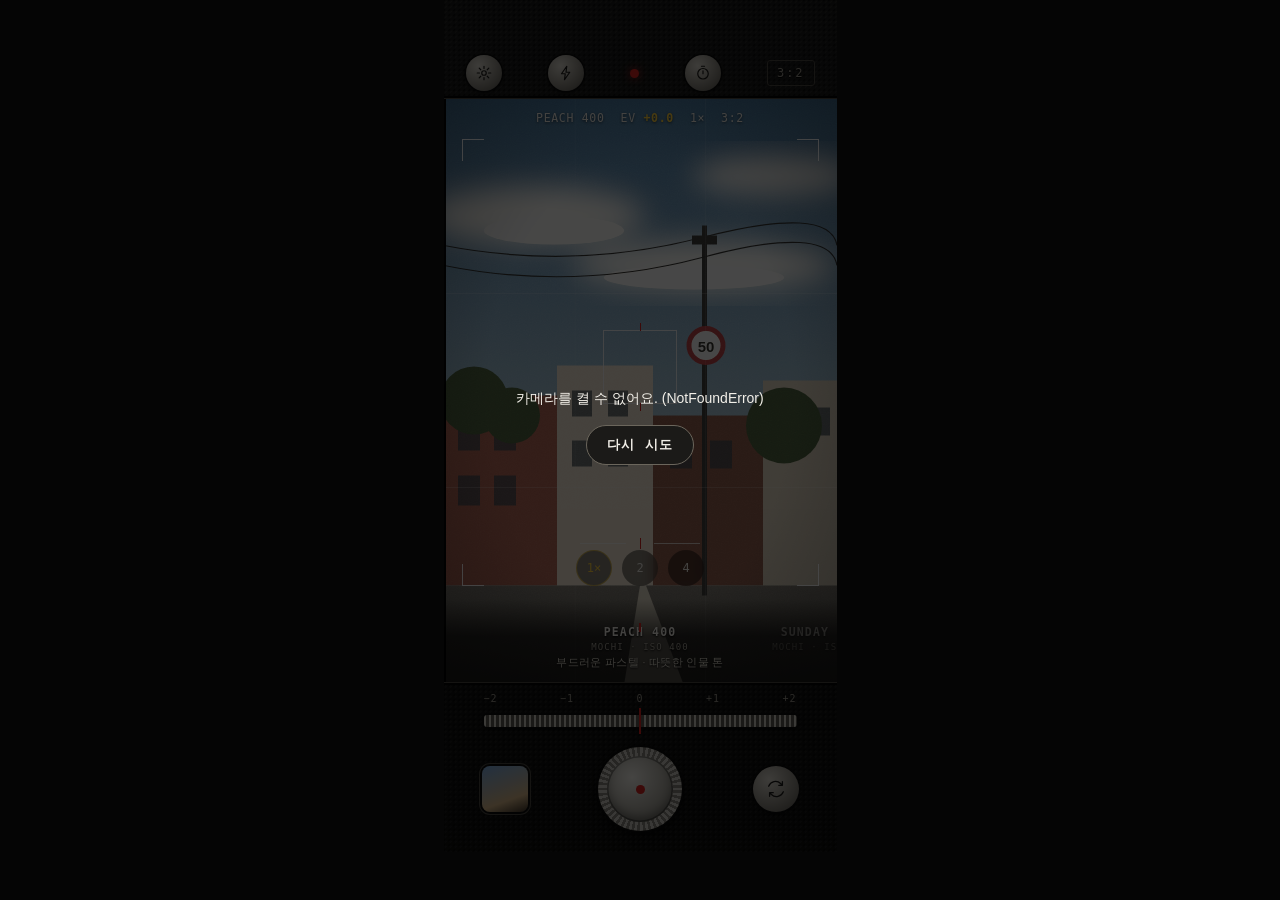
==== digital/index.html @ a6c216f4 "Still camera web app" ====
<!doctype html>
<html lang="ko">
<head>
<meta charset="utf-8">
<meta name="viewport" content="width=device-width,initial-scale=1,viewport-fit=cover">
<meta name="apple-mobile-web-app-capable" content="yes">
<meta name="apple-mobile-web-app-status-bar-style" content="black-translucent">
<title>Still Digital</title>
<link rel="manifest" href="manifest.json">
<link rel="stylesheet" href="../film.css?v=20261022a">
<link rel="stylesheet" href="../skins.css?v=20261022a">
<link rel="stylesheet" href="../bodies.css?v=20261022a">
<link rel="stylesheet" href="../photo.css?v=20261022a">
<link rel="stylesheet" href="../realskins.css?v=20261022a">
<link rel="stylesheet" href="../photo2.css?v=20261022a">
<link rel="stylesheet" href="../photo3.css?v=20261022a">
<link rel="stylesheet" href="../photo4.css?v=20261022a">
<link rel="apple-touch-icon" href="../icons/digital-180.png">
<meta name="theme-color" content="#000000">
<meta name="apple-mobile-web-app-title" content="Still Digital">
<style>
:root{
  --bg:#050505; --ink:#f2efe8; --dim:#8d8a84; --red:#d8231f; --metal:#c9c6bf;
  --mono:ui-monospace,"SF Mono",Menlo,Consolas,monospace;
}
*{box-sizing:border-box;margin:0;padding:0;-webkit-tap-highlight-color:transparent}
html,body{height:100%;background:var(--bg);color:var(--ink);font-family:-apple-system,"SF Pro Text","Segoe UI",sans-serif;overflow:hidden}
.app{position:relative;width:393px;height:852px;margin:0 auto;background:var(--bg);overflow:hidden}
@media (max-width:420px){.app{width:100vw;height:100dvh}}

/* status bar */
.status{height:47px;display:flex;justify-content:space-between;align-items:flex-end;padding:0 30px 6px;font-size:15px;font-weight:600}
.status .r{display:flex;gap:6px;align-items:center;font-size:12px}
.bat{width:24px;height:11px;border:1px solid var(--dim);border-radius:3px;position:relative}
.bat::after{content:"";position:absolute;inset:1px 5px 1px 1px;background:var(--ink);border-radius:1px}

/* top bar */
.top{height:52px;display:flex;align-items:center;justify-content:space-between;padding:0 22px}
.top .ic{width:34px;height:34px;display:grid;place-items:center;color:var(--ink)}
.top svg{width:22px;height:22px;stroke:currentColor;fill:none;stroke-width:1.4;stroke-linecap:round;stroke-linejoin:round}
.dot{width:9px;height:9px;border-radius:50%;background:var(--red);box-shadow:0 0 8px rgba(216,35,31,.7)}
.ratio{font:500 12px var(--mono);letter-spacing:.08em;border:1px solid var(--dim);padding:5px 9px;border-radius:3px}

/* viewfinder 2:3 */
.vf{position:relative;width:100%;height:calc(393px*1.5);background:#000;overflow:hidden}
@media (max-width:420px){.vf{height:calc(100vw*1.5)}}
.scene{position:absolute;inset:0;width:100%;height:100%;transition:filter .3s}
.grain{position:absolute;inset:0;width:100%;height:100%;mix-blend-mode:overlay;opacity:.35;pointer-events:none}
.vig{position:absolute;inset:0;background:radial-gradient(ellipse at center,transparent 55%,rgba(0,0,0,.45));pointer-events:none}
.grid{position:absolute;inset:0;background:
  linear-gradient(to right,transparent 33.2%,rgba(255,255,255,.22) 33.3%,transparent 33.5%,transparent 66.5%,rgba(255,255,255,.22) 66.6%,transparent 66.8%),
  linear-gradient(to bottom,transparent 33.2%,rgba(255,255,255,.22) 33.3%,transparent 33.5%,transparent 66.5%,rgba(255,255,255,.22) 66.6%,transparent 66.8%);pointer-events:none}
/* leica frame lines */
.frame{position:absolute;left:18px;right:18px;top:40px;bottom:150px;pointer-events:none}
.frame i{position:absolute;width:22px;height:22px;border:solid rgba(255,255,255,.9);border-width:0}
.frame i:nth-child(1){left:0;top:0;border-width:1.5px 0 0 1.5px}
.frame i:nth-child(2){right:0;top:0;border-width:1.5px 1.5px 0 0}
.frame i:nth-child(3){left:0;bottom:0;border-width:0 0 1.5px 1.5px}
.frame i:nth-child(4){right:0;bottom:0;border-width:0 1.5px 1.5px 0}
.focus{position:absolute;left:50%;top:46%;width:74px;height:74px;margin:-37px 0 0 -37px;border:1px solid rgba(255,255,255,.85);pointer-events:none}
.focus::before,.focus::after{content:"";position:absolute;background:var(--red)}
.focus::before{left:50%;top:-8px;width:1px;height:8px}
.focus::after{left:50%;bottom:-8px;width:1px;height:8px}

/* readout */
.readout{position:absolute;left:0;right:0;top:0;display:flex;justify-content:center;gap:16px;padding:12px 0;font:500 11.5px var(--mono);letter-spacing:.06em;color:var(--ink);text-shadow:0 1px 3px rgba(0,0,0,.6)}
.readout b{color:#ffd23f;font-weight:600}
body.shot .app{margin:0}

/* ── 실사용 UI 보강 ── */
body:not(.shot) .status > *{visibility:hidden}   /* 가짜 상태바는 스크린샷 전용 */
body:not(.shot) .home{display:none}
.bar{position:absolute;left:0;right:0;background:rgba(0,0,0,.82);pointer-events:none;z-index:2}
.toast{position:absolute;top:44px;left:50%;transform:translateX(-50%);padding:7px 14px;border-radius:16px;background:rgba(0,0,0,.7);font:500 12px var(--mono);letter-spacing:.04em;opacity:0;transition:opacity .25s;pointer-events:none;z-index:6;white-space:nowrap}
.toast.on{opacity:1}
.msg{position:absolute;inset:0;display:none;flex-direction:column;align-items:center;justify-content:center;gap:16px;background:rgba(0,0,0,.72);text-align:center;font-size:14px;line-height:1.6;padding:0 40px;z-index:7}
.msg.on{display:flex}
.msg button,.gb button{font:600 13px var(--mono);letter-spacing:.1em;padding:10px 20px;border-radius:20px;border:1px solid #6b665c;background:#1b1a18;color:var(--ink)}
.shotflash{position:absolute;inset:0;background:#000;opacity:0;pointer-events:none;z-index:5}
.shotflash.on{opacity:1}
.countdown{position:absolute;inset:0;display:none;place-items:center;font:200 120px var(--mono);color:#fff;text-shadow:0 2px 12px rgba(0,0,0,.6);z-index:5;pointer-events:none}
.countdown.on{display:grid}
.top .ic[data-v]::after{content:attr(data-v);position:absolute;margin:30px 0 0 22px;font:700 8px var(--mono);color:#ffd23f}
.top .ic{position:relative}
.top .ic[data-v=""]::after{content:""}
.dial .mk{position:absolute;top:-7px;width:2px;height:26px;margin-left:-1px;background:var(--red);z-index:2}
.app .dial .ticks::after{display:none}
.thumb,.flip,.shutter,.ratio,.top .ic,.zoom span,.filters div{cursor:pointer}
.gallery{position:absolute;inset:0;background:#000;z-index:20;display:none;flex-direction:column}
.gallery.on{display:flex}
.gh{display:flex;justify-content:space-between;align-items:center;padding:58px 22px 12px;font:600 14px var(--mono);letter-spacing:.12em}
#gclose{color:var(--dim)}
.gg{flex:1;overflow:auto;display:grid;grid-template-columns:repeat(3,1fr);gap:2px;align-content:start}
.gg img{width:100%;aspect-ratio:1;object-fit:cover}
.gg .empty{grid-column:1/-1;text-align:center;color:var(--dim);margin-top:80px;font-size:14px}
.gv{position:absolute;inset:0;background:#000;display:none;flex-direction:column;align-items:center;justify-content:center;gap:20px;padding-top:40px}
.gv.on{display:flex}
.gv img{max-width:100%;max-height:70%}
.gb{display:flex;gap:10px}
.gb .del{color:#ff7b72}

/* ── 옛날 카메라 바디 (가죽·금속) ── */
.app{background:
  radial-gradient(circle at 30% 30%,rgba(255,255,255,.05) 0 1px,transparent 1.5px) 0 0/5px 5px,
  radial-gradient(circle at 70% 70%,rgba(0,0,0,.55) 0 1px,transparent 1.6px) 2px 2px/5px 5px,
  linear-gradient(#1a1a19,#0d0d0c)}
.app .vf{box-shadow:0 -1px 0 #4a4741,0 1px 0 #4a4741,0 -3px 0 #050505,0 3px 0 #050505}
.app .top .ic{width:36px;height:36px;border-radius:50%;color:#1b1a18;
  background:radial-gradient(circle at 35% 30%,#dedad0,#8f8b82 60%,#55524b);box-shadow:0 0 0 1.5px #0a0a0a,0 2px 3px rgba(0,0,0,.6)}
.app .top svg{width:18px;height:18px;stroke-width:1.6}
.app .ratio{color:#9b968b;border-color:#4a4741;text-shadow:0 1px 0 #000;letter-spacing:.16em}
.app .bottom{background:transparent}
.app .dial .ticks{background:repeating-linear-gradient(to right,#d4d0c6 0 2px,#5d5a53 2px 5px);height:12px;top:12px;border-radius:3px;box-shadow:0 0 0 1.5px #0a0a0a,0 2px 4px rgba(0,0,0,.6);opacity:1}
.app .dial .ticks::after{top:-7px;height:26px}
.app .dial .lab{color:#9b968b;letter-spacing:.1em;top:-10px}
.app .dial{height:30px;margin-bottom:14px}
.app .shutter{background:repeating-conic-gradient(#cfcbc1 0 4deg,#8a867d 4deg 8deg);padding:9px;box-shadow:0 0 0 2px #0a0a0a,0 4px 8px rgba(0,0,0,.7)}
.app .shutter b{background:radial-gradient(circle at 38% 32%,#f9f7f0,#bcb9b0 50%,#7a776f);box-shadow:inset 0 0 0 1.5px rgba(0,0,0,.35),inset 0 -5px 8px rgba(0,0,0,.3);position:relative}
.app .shutter b::after{content:"";position:absolute;left:50%;top:50%;width:9px;height:9px;margin:-4.5px 0 0 -4.5px;border-radius:50%;background:var(--red)}
.app .shutter{width:84px;height:84px}
.app .thumb{box-shadow:0 0 0 2px #0a0a0a,0 0 0 3px #4a4741;border:0}
.app .flip{border:0;color:#1b1a18;background:radial-gradient(circle at 35% 30%,#dedad0,#8f8b82 60%,#55524b);box-shadow:0 0 0 1.5px #0a0a0a,0 2px 3px rgba(0,0,0,.6)}
/* level */
.level{position:absolute;left:50%;top:46%;width:150px;height:1px;margin-left:-75px;background:rgba(255,255,255,.0)}
.lvl{position:absolute;left:50%;bottom:132px;width:120px;margin-left:-60px;height:12px}
.lvl::before,.lvl::after{content:"";position:absolute;top:5px;height:1px;width:46px;background:rgba(255,255,255,.7)}
.lvl::before{left:0}.lvl::after{right:0}
.lvl em{position:absolute;left:50%;top:0;width:1px;height:11px;background:var(--red)}

/* overlay controls on viewfinder */
.zoom{position:absolute;left:0;right:0;bottom:84px;display:flex;justify-content:center;gap:10px}
.zoom span{font:500 12px var(--mono);width:36px;height:36px;border-radius:50%;display:grid;place-items:center;background:rgba(0,0,0,.45);backdrop-filter:blur(6px);color:var(--ink)}
.zoom span.on{color:#ffd23f;border:1px solid rgba(255,210,63,.6)}
.filters{position:absolute;left:0;right:0;bottom:14px;display:flex;gap:10px;overflow:hidden;padding:0 14px;justify-content:space-between}
.filters div{flex:1;text-align:center;font:500 9.5px var(--mono);letter-spacing:.04em;color:var(--dim);text-shadow:0 1px 2px #000}
.filters div i{display:block;margin:0 auto 5px;width:38px;height:38px;border-radius:50%;border:1px solid rgba(255,255,255,.35);background-size:cover}
.filters div.on{color:var(--ink)}
.filters div.on i{border:1.5px solid var(--red);box-shadow:0 0 0 2px rgba(0,0,0,.5)}

/* bottom body */
.bottom{position:absolute;left:0;right:0;bottom:0;height:calc(852px - 47px - 52px - 393px*1.5);display:flex;flex-direction:column;justify-content:center;background:linear-gradient(#0a0a0a,#000)}
@media (max-width:420px){.bottom{height:calc(100dvh - 99px - 100vw*1.5)}}
.dial{height:22px;position:relative;margin:0 40px 10px;color:var(--dim);font:10px var(--mono)}
.dial .ticks{position:absolute;left:0;right:0;top:10px;height:8px;background:repeating-linear-gradient(to right,var(--dim) 0 1px,transparent 1px 12px);opacity:.7}
.dial .ticks::after{content:"";position:absolute;left:50%;top:-6px;width:1.5px;height:14px;background:var(--red)}
.dial .lab{position:absolute;top:-4px;left:0;right:0;display:flex;justify-content:space-between}
.row{display:flex;align-items:center;justify-content:space-between;padding:0 38px}
.thumb{width:46px;height:46px;border-radius:8px;border:1px solid #333;background:linear-gradient(160deg,#7fb0e6,#d9b98a 70%,#3b3025)}
.shutter{width:76px;height:76px;border-radius:50%;background:radial-gradient(circle at 35% 30%,#fafaf7,#c5c2ba 45%,#7e7b74 100%);padding:5px;box-shadow:0 0 0 2px #1a1a1a,0 0 0 3px #555}
.shutter b{display:block;width:100%;height:100%;border-radius:50%;background:radial-gradient(circle at 40% 35%,#f6f4ee,#b9b6ae);box-shadow:inset 0 0 0 1px rgba(0,0,0,.25),inset 0 -4px 8px rgba(0,0,0,.25)}
.flip{width:46px;height:46px;border-radius:50%;display:grid;place-items:center;border:1px solid #333;color:var(--ink)}
.flip svg{width:22px;height:22px;stroke:currentColor;fill:none;stroke-width:1.4;stroke-linecap:round;stroke-linejoin:round}
.home{position:absolute;bottom:7px;left:50%;width:134px;height:5px;margin-left:-67px;background:var(--ink);border-radius:3px;opacity:.9}
video#cam{position:absolute;inset:0;width:100%;height:100%;object-fit:cover;display:none}

/* ═══ 레이아웃 v2: 실기기 폭 대응 + 가로 모드 + 필터 스크롤 ═══ */
:root{--st:max(47px,env(safe-area-inset-top,0px))}
.app{display:flex;flex-direction:column}
@media (max-width:900px){.app{width:100vw;height:100dvh;margin:0}}
.app .status{height:var(--st);flex:0 0 auto}
.app .top{flex:0 0 52px}
.app .vf{flex:0 1 calc(100vw*1.5);height:auto;min-height:0;width:100%}
.app .bottom{position:relative;flex:1 0 170px;height:auto;left:auto;right:auto;bottom:auto}
.app .frame{top:40px;bottom:96px}
/* 필터 스크롤 스트립 */
.app .filters{left:0;right:0;bottom:0;display:flex;gap:0;overflow-x:auto;overflow-y:hidden;padding:26px 27% 12px;justify-content:flex-start;
  scroll-snap-type:x mandatory;-webkit-overflow-scrolling:touch;scrollbar-width:none;
  background:linear-gradient(transparent,rgba(0,0,0,.62) 45%)}
.app .filters::-webkit-scrollbar{display:none}
.app .filters div{flex:0 0 var(--fw,180px);scroll-snap-align:center;text-align:center;padding:0 2px;opacity:.42;transition:opacity .2s;white-space:nowrap}
.app .filters div b{display:block;font:600 11.5px var(--mono);letter-spacing:.1em;color:var(--ink)}
.app .filters div em{display:block;font:400 10.5px -apple-system,"SF Pro Text",sans-serif;font-style:normal;color:#d9d4c7;margin-top:4px;min-height:14px;opacity:0;transition:opacity .2s}
.app .filters div.on{opacity:1}
.app .filters div.on em{opacity:1}
.fmark{position:absolute;left:50%;bottom:50px;width:1.5px;height:9px;margin-left:-.75px;background:var(--red);z-index:3;pointer-events:none}
.app .zoom{bottom:96px}
.gf{position:absolute;left:0;right:0;bottom:0;padding:12px 20px calc(18px + env(safe-area-inset-bottom,0px));background:linear-gradient(transparent,#000 40%);display:flex;justify-content:center}
.gf button{font:600 14px var(--mono);letter-spacing:.1em;padding:14px 28px;border-radius:26px;border:1px solid #8d8a84;background:#1b1a18;color:var(--ink);min-width:240px}
.gh{padding-top:calc(max(env(safe-area-inset-top,0px),44px) + 12px)}
#gclose{color:var(--ink);padding:8px 0 8px 16px}
.gg{padding-bottom:100px}
.gv{z-index:3}
.gv .gb{padding-bottom:calc(10px + env(safe-area-inset-bottom,0px))}

/* ── 가로 모드 ── */
@media (orientation:landscape) and (max-height:600px){
  .app{flex-direction:row}
  .app .status{display:none}
  .app .top{order:1;flex:0 0 calc(104px + env(safe-area-inset-left,0px));height:auto;flex-direction:column;justify-content:space-evenly;align-items:center;padding:8px 0 8px env(safe-area-inset-left,0px)}
  .app .vf{order:2;flex:1 1 auto;width:auto;height:100%;min-width:0}
  .app .bottom{order:3;flex:0 0 calc(124px + env(safe-area-inset-right,0px));height:auto;min-height:0;padding:10px env(safe-area-inset-right,0px) 10px 0;align-items:center;justify-content:space-between}
  .app .row{flex-direction:column;gap:12px;padding:0}
  .app .dial{width:92px;margin:0;height:30px}
  .app .dial .lab{display:none}
  .app .frame{top:34px;bottom:78px;left:26px;right:26px}
  .app .lvl{bottom:96px}
  .app .zoom{left:auto;right:10px;bottom:auto;top:46%;transform:translateY(-50%);flex-direction:column;justify-content:flex-start}
  .app .filters{padding-top:18px;padding-bottom:6px}
  .fmark{bottom:42px}
  .toast{top:36px}
  .app .readout{padding:8px 0}
}
</style>
</head>
<body>
<div class="app" id="app">
  <div class="status"><span id="clock">9:41</span><span class="r">5G <span class="bat"></span></span></div>

  <div class="top">
    <span class="ic"><svg viewBox="0 0 24 24"><circle cx="12" cy="12" r="3"/><path d="M12 3v3M12 18v3M3 12h3M18 12h3M5.6 5.6l2.1 2.1M16.3 16.3l2.1 2.1M18.4 5.6l-2.1 2.1M7.7 16.3l-2.1 2.1"/></svg></span>
    <span class="ic"><svg viewBox="0 0 24 24"><path d="M13 3L6 13h5l-1 8 7-10h-5z"/></svg></span>
    <span class="dot"></span>
    <span class="ic"><svg viewBox="0 0 24 24"><circle cx="12" cy="13" r="7"/><path d="M12 13V9M10 3h4"/></svg></span>
    <span class="ratio">3:2</span>
  </div>

  <div class="vf">
    <video id="cam" playsinline muted autoplay></video>
    <svg class="scene" id="scene" viewBox="0 0 393 590" preserveAspectRatio="xMidYMid slice" style="filter:saturate(.92) contrast(1.05) sepia(.18) hue-rotate(-6deg) brightness(1.02)">
      <defs>
        <linearGradient id="sky" x1="0" y1="0" x2="0" y2="1"><stop offset="0" stop-color="#2f6fb5"/><stop offset=".55" stop-color="#8fbce0"/><stop offset="1" stop-color="#e9d9b8"/></linearGradient>
        <linearGradient id="road" x1="0" y1="0" x2="0" y2="1"><stop offset="0" stop-color="#6d6a64"/><stop offset="1" stop-color="#3a3834"/></linearGradient>
        <filter id="blur"><feGaussianBlur stdDeviation="14"/></filter>
      </defs>
      <rect width="393" height="590" fill="url(#sky)"/>
      <g fill="#fff" filter="url(#blur)" opacity=".92"><ellipse cx="90" cy="120" rx="110" ry="30"/><ellipse cx="260" cy="170" rx="130" ry="26"/><ellipse cx="330" cy="80" rx="80" ry="20"/></g>
      <g fill="#fff" opacity=".85"><ellipse cx="110" cy="135" rx="70" ry="14"/><ellipse cx="250" cy="182" rx="90" ry="12"/></g>
      <!-- buildings -->
      <g>
        <rect x="-5" y="300" width="118" height="190" fill="#b4513a"/>
        <rect x="113" y="270" width="96" height="220" fill="#e4dccd"/>
        <rect x="209" y="320" width="110" height="170" fill="#8b4a35"/>
        <rect x="319" y="285" width="90" height="205" fill="#d3c9b6"/>
        <g fill="#2b3a4a" opacity=".75">
          <rect x="14" y="325" width="22" height="30"/><rect x="50" y="325" width="22" height="30"/><rect x="14" y="380" width="22" height="30"/><rect x="50" y="380" width="22" height="30"/>
          <rect x="128" y="295" width="20" height="26"/><rect x="164" y="295" width="20" height="26"/><rect x="128" y="345" width="20" height="26"/><rect x="164" y="345" width="20" height="26"/>
          <rect x="226" y="345" width="22" height="28"/><rect x="266" y="345" width="22" height="28"/>
          <rect x="334" y="312" width="20" height="28"/><rect x="366" y="312" width="20" height="28"/>
        </g>
      </g>
      <!-- trees -->
      <g fill="#35552b"><circle cx="30" cy="305" r="34"/><circle cx="68" cy="320" r="28"/><circle cx="340" cy="330" r="38"/></g>
      <!-- road -->
      <rect y="490" width="393" height="100" fill="url(#road)"/>
      <path d="M180 590 L196 490 L202 490 L240 590Z" fill="#e8e1cf" opacity=".85"/>
      <!-- pole + wires -->
      <rect x="258" y="130" width="5" height="370" fill="#2d2d2d"/>
      <path d="M0 150 Q130 175 258 142 T393 150" stroke="#222" stroke-width="1.2" fill="none"/>
      <path d="M0 170 Q130 196 258 162 T393 170" stroke="#222" stroke-width="1.2" fill="none"/>
      <rect x="248" y="140" width="25" height="9" fill="#2d2d2d"/>
      <!-- sign -->
      <circle cx="262" cy="250" r="17" fill="#fff" stroke="#c6282a" stroke-width="5"/>
      <text x="262" y="256" font-size="15" font-weight="700" text-anchor="middle" fill="#222" font-family="Arial">50</text>
    </svg>
    <svg class="grain" id="grain" xmlns="http://www.w3.org/2000/svg"><filter id="n"><feTurbulence type="fractalNoise" baseFrequency=".9" numOctaves="2" stitchTiles="stitch"/><feColorMatrix type="saturate" values="0"/></filter><rect width="100%" height="100%" filter="url(#n)"/></svg>
    <div class="vig"></div>
    <div class="grid"></div>
    <div class="frame"><i></i><i></i><i></i><i></i></div>
    <div class="focus"></div>
    <div class="readout"><span>ISO <b>100</b></span><span>1/250</span><span>EV <b>+0.3</b></span><span>AWB</span></div>
    <div class="lvl"><em></em></div>
    <div class="zoom"><span>0.5</span><span class="on">1×</span><span>2</span></div>
    <div class="filters" id="filters"></div>
  </div>

  <div class="bottom">
    <div class="dial"><div class="lab"><span>−2</span><span>−1</span><span>0</span><span>+1</span><span>+2</span></div><div class="ticks"></div></div>
    <div class="row">
      <div class="thumb"></div>
      <div class="shutter" id="shutter"><b></b></div>
      <div class="flip"><svg viewBox="0 0 24 24"><path d="M4 9a8 8 0 0113-3l2 2M20 15a8 8 0 01-13 3l-2-2M19 4v4h-4M5 20v-4h4"/></svg></div>
    </div>
  </div>
  <div class="home"></div>
</div>

<script>window.STILL_APP="digital"</script>
<script src="../app.js?v=20261022a"></script>
</body>
</html>
---- film.css ----
/* ═════ 필름 카메라 UI · 장전 화면 · 앨범 · 뷰어 · 모달 ═════ */
:root{--ink:#f2efe8;--dim:#8d8a84;--red:#d8231f;--mono:ui-monospace,"SF Mono",Menlo,Consolas,monospace;--amber:#ffcf5a}
.fadeov{position:absolute;inset:0;pointer-events:none}
.app .filters div small{display:block;font:500 9px var(--mono);letter-spacing:.12em;color:#a8a398;margin-top:3px}

/* 모드 전환 */
.m-film .status,.m-film .top,.m-film .vf,.m-film .bottom,.m-film .home{display:none!important}
.film{position:absolute;inset:0;display:none;z-index:8;overflow:hidden;--c:#e8b923;--sf:env(safe-area-inset-top,0px)}
.m-film .film{display:block}

/* 필름 카메라 뒷면: 검정 다이아몬드 가죽 + 은색 윗판 */
.shell{position:absolute;inset:0;display:flex;flex-direction:column;align-items:center;
  background:
    repeating-linear-gradient(45deg,rgba(0,0,0,.6) 0 1.5px,transparent 1.5px 9px),
    repeating-linear-gradient(-45deg,rgba(0,0,0,.6) 0 1.5px,transparent 1.5px 9px),
    repeating-linear-gradient(45deg,rgba(255,255,255,.055) 0 1px,transparent 1px 9px) 4px 0,
    #181817}
.plate2{position:relative;flex:0 0 auto;width:100%;height:calc(var(--sf) + 258px);z-index:2;
  background:repeating-linear-gradient(90deg,rgba(255,255,255,.14) 0 1px,transparent 1px 3px),linear-gradient(#e8e3d5,#bfb9aa 55%,#9d978a 56%,#c9c3b5);
  border-bottom:2px solid #0a0a0a;box-shadow:0 6px 14px rgba(0,0,0,.75),inset 0 -2px 0 rgba(255,255,255,.35)}
.pt{position:absolute;left:0;right:0;top:calc(var(--sf) + 14px);text-align:center;font:800 11px var(--mono);letter-spacing:.7em;text-indent:.7em;color:#6a6458;text-shadow:0 1px 0 rgba(255,255,255,.5)}
.cnt,.onsw{position:absolute;top:calc(var(--sf) + 56px);width:70px;height:46px;border-radius:9px;background:#0b0b0a;box-shadow:inset 0 0 8px #000,0 0 0 2px #6d675b,0 2px 5px rgba(0,0,0,.5)}
.cnt{left:20px;display:flex;flex-direction:column;align-items:center;justify-content:center}
.cnt small{font:600 8px var(--mono);letter-spacing:.2em;color:#9a8750}
.cnt b{font:600 26px var(--mono);color:#ffcf5a;text-shadow:0 0 8px rgba(255,170,40,.6);line-height:1.05}
.cnt b.low{color:#ff6a4a;text-shadow:0 0 8px rgba(255,60,40,.7)}
.onsw{right:20px;display:flex;align-items:center;justify-content:center;gap:7px}
.onsw i{width:26px;height:12px;border-radius:6px;background:linear-gradient(#d9d5ca,#8d897f)}
.onsw small{font:700 9px var(--mono);color:#c9c4b8;letter-spacing:.14em}
.eye{position:absolute;left:50%;top:calc(var(--sf) + 40px);transform:translateX(-50%);padding:10px;border-radius:20px;background:#0b0b0a;
  box-shadow:0 0 0 3px #6d675b,0 0 0 5px #0b0b0a,0 8px 14px rgba(0,0,0,.6)}
.vfwin{position:relative;height:170px;aspect-ratio:2/3;background:#000;border-radius:9px;overflow:hidden;box-shadow:inset 0 0 22px rgba(0,0,0,.9)}
.vfwin::after{content:"";position:absolute;inset:0;background:linear-gradient(125deg,rgba(255,255,255,.14),transparent 38%),radial-gradient(ellipse at center,transparent 58%,rgba(0,0,0,.5));pointer-events:none}
.vfframe{position:absolute;inset:9px;border:1px solid rgba(255,255,255,.55);pointer-events:none;z-index:2}
.vfframe::before,.vfframe::after{content:"";position:absolute;left:50%;background:var(--red)}
.vfframe::before{top:0;width:1px;height:6px}.vfframe::after{bottom:0;width:1px;height:6px}

/* 필름 라벨 창 (필름 상자가 보이는 메모 홀더) */
.memo{flex:0 0 auto;margin-top:28px;padding:9px;border-radius:7px;background:linear-gradient(#dcd7c9,#9e988a);box-shadow:0 4px 10px rgba(0,0,0,.75),inset 0 1px 0 rgba(255,255,255,.65)}
.mwin{position:relative;width:216px;height:138px;border:3px solid #0a0a0a;overflow:hidden;background:#f4f1e8}
.mwin::after{content:"";position:absolute;inset:0;background:linear-gradient(120deg,rgba(255,255,255,.35),transparent 30%);pointer-events:none}
.lbl{position:absolute;inset:0;display:flex;flex-direction:column;justify-content:space-between;padding:8px 10px 7px;color:#141414;font-family:var(--mono);--ct:#fff}
.lt{display:flex;justify-content:space-between;align-items:center;gap:6px}
.lt small{font:800 10px var(--mono);letter-spacing:.2em;background:var(--c);color:var(--ct);padding:3px 7px;border-radius:2px}
.lt em{font:700 7px var(--mono);font-style:normal;letter-spacing:.06em;text-align:right}
.lm{display:flex;align-items:flex-end;justify-content:space-between;gap:6px}
.lm b{font:900 16px "Arial Black",Impact,var(--mono);letter-spacing:.01em;line-height:1;white-space:nowrap;overflow:hidden}
.lm i{font:900 46px "Arial Black",Impact,var(--mono);font-style:normal;line-height:.85;color:#111}
.lb{display:flex;justify-content:space-between;border-top:3px solid var(--c);padding-top:4px;font:700 9px var(--mono);letter-spacing:.08em}

/* 와인딩 레버 */
.wslot{position:relative;flex:0 0 auto;margin-top:auto;width:calc(100% - 56px);height:58px;border-radius:30px;--p:0;
  background:#050505;box-shadow:inset 0 3px 8px #000,0 0 0 2px #2a2926,0 0 0 4px #0b0b0a,0 1px 0 4px rgba(255,255,255,.07)}
.wslot .tk{position:absolute;left:108px;right:84px;top:50%;height:10px;margin-top:-5px;opacity:.7;
  background:repeating-linear-gradient(90deg,#5a574f 0 2px,transparent 2px 14px);background-position-x:calc(var(--p)*-42px)}
.lever{position:absolute;left:4px;top:4px;width:94px;height:50px;border-radius:26px;z-index:2;touch-action:none;cursor:grab;
  background:repeating-linear-gradient(90deg,rgba(0,0,0,.2) 0 1px,transparent 1px 4px),linear-gradient(#f0ede5,#b9b5ab 50%,#8a867d);
  box-shadow:0 0 0 1.5px #0a0a0a,0 3px 6px rgba(0,0,0,.7),inset 0 1px 0 rgba(255,255,255,.75);
  display:flex;align-items:center;justify-content:center;transition:left .28s cubic-bezier(.2,.9,.3,1)}
.lever.drag{transition:none;cursor:grabbing}
.lever b{font:700 11px var(--mono);letter-spacing:.2em;color:#2a2823}
.lever.wig{animation:wig .45s}
@keyframes wig{0%,100%{transform:translateX(0)}20%{transform:translateX(8px)}40%{transform:translateX(-3px)}60%{transform:translateX(6px)}80%{transform:translateX(-2px)}}
.wst{position:absolute;right:18px;top:50%;transform:translateY(-50%);font:700 9px var(--mono);letter-spacing:.12em;color:#8d8a84}
.wst[data-s=ok]{color:#6fe08a}.wst[data-s=end]{color:#ffb02e}

/* 셔터 버튼 (은색 링 + 검정 돔) */
.fshut{position:relative;flex:0 0 auto;margin:24px 0 calc(34px + env(safe-area-inset-bottom,0px));width:98px;height:98px;border-radius:50%;padding:10px;cursor:pointer;
  background:repeating-conic-gradient(#d9d5ca 0 4deg,#8e8a80 4deg 8deg);box-shadow:0 0 0 3px #0a0a0a,0 6px 12px rgba(0,0,0,.75);transition:filter .2s,transform .08s}
.fshut:active{transform:scale(.96)}
.fshut b{display:block;width:100%;height:100%;border-radius:50%;background:radial-gradient(circle at 38% 30%,#52524e,#151514 55%,#000);box-shadow:inset 0 2px 4px rgba(255,255,255,.22),inset 0 -5px 9px rgba(0,0,0,.85)}
.fshut.lock{filter:brightness(.6) saturate(.6)}

/* 뒷덮개 나사 (설정 진입, 눈에 안 띄게) */
.screw{position:absolute;left:18px;bottom:calc(42px + env(safe-area-inset-bottom,0px));width:44px;height:44px;border:0;background:none;z-index:4}
.screw::before{content:"";position:absolute;left:10px;top:10px;width:24px;height:24px;border-radius:50%;background:radial-gradient(circle at 35% 30%,#bdb9ae,#6e6a61 70%,#3d3a34);opacity:.5;box-shadow:0 0 0 1.5px rgba(0,0,0,.6)}
.screw::after{content:"";position:absolute;left:14px;top:21px;width:16px;height:2px;background:rgba(0,0,0,.65);transform:rotate(-28deg)}

/* 가로 모드: 실제 카메라 뒷면처럼 윗판 위에 레버·셔터 */
@media all{
  .shell{display:block}
  .plate2{position:absolute;left:0;right:0;top:0;height:116px}
  .pt{top:8px}
  .cnt,.onsw{top:34px;height:44px}
  .cnt{left:calc(env(safe-area-inset-left,0px) + 22px)}
  .onsw{display:none}
  .eye{top:12px;padding:7px;border-radius:15px}
  .vfwin{height:84px;aspect-ratio:3/2}
  .memo{position:absolute;left:50%;top:140px;transform:translateX(-50%);margin:0}
  .mwin{width:260px;height:164px}
  .wslot{position:absolute;right:calc(env(safe-area-inset-right,0px) + 118px);top:30px;width:210px;height:54px;margin:0;z-index:3}
  .wslot .tk{left:92px}
  .lever{width:84px;height:46px}
  .fshut{position:absolute;right:calc(env(safe-area-inset-right,0px) + 22px);top:12px;margin:0;width:80px;height:80px;padding:8px;z-index:3}
  .screw{bottom:12px;left:calc(env(safe-area-inset-left,0px) + 14px)}
}
/* 공용 모달 */
.mdl{position:absolute;inset:0;z-index:60;background:rgba(0,0,0,.66);display:grid;place-items:center;padding:24px}
.mbox{width:min(100%,340px);background:#1a1918;border:1px solid #3a3833;border-radius:16px;padding:22px 20px 16px;text-align:center;box-shadow:0 12px 40px rgba(0,0,0,.7);max-height:86%;overflow:auto}
.mbox h3{font:700 16px -apple-system,"SF Pro Text",sans-serif;margin-bottom:8px}
.mbox p{font-size:13px;line-height:1.6;color:#b9b4a8;margin-bottom:14px}
.mbtn{display:flex;gap:8px;justify-content:center}
.mbtn.col{flex-direction:column}
.mbtn button,.mbox button,.gf button{font:600 13px var(--mono);letter-spacing:.08em;padding:12px 16px;border-radius:22px;border:1px solid #6b665c;background:#2a2926;color:var(--ink);flex:1}
.mbtn button.ghost,.mbox button.ghost,button.ghost{background:transparent;color:#b9b4a8;border-color:#3a3833}
.mbtn button.del,button.del{color:#ff8d84;border-color:#6b3a36}
.mbox button:disabled{opacity:.45}
.sset{text-align:left}.sset h3{text-align:center}
.srow{display:flex;justify-content:space-between;align-items:center;gap:10px;padding:8px 0;font-size:13px;color:#d7d2c6}
.srow .seg{flex:0 0 auto}
.snote{font-size:11px!important;margin:10px 0!important;color:#8d8a84!important}

/* 세그먼트 */
.seg{display:flex;border:1px solid #4a4741;border-radius:12px;overflow:hidden}
.seg button{flex:1;background:transparent;border:0;border-radius:0!important;color:#b9b4a8;font:600 12px var(--mono);letter-spacing:.06em;padding:9px 10px!important}
.seg button small{display:block;font-size:9px;opacity:.7;margin-top:2px}
.seg button.on{background:#e8e3d6;color:#1b1a18}

/* 장전 화면 */
.load{position:absolute;inset:0;z-index:50;display:flex;flex-direction:column;gap:14px;padding:calc(env(safe-area-inset-top,0px) + 34px) 18px calc(env(safe-area-inset-bottom,0px) + 22px);overflow-y:auto;
  background:radial-gradient(circle at 30% 30%,rgba(255,255,255,.05) 0 1px,transparent 1.5px) 0 0/5px 5px,#0c0c0b}
.lh{text-align:center}.lh b{font:700 26px var(--mono);letter-spacing:.3em}.lh b i{font-style:normal;color:var(--red)}
.lh small{display:block;margin-top:8px;font-size:13px;color:#b9b4a8}
.lcards{flex:0 0 auto;display:flex;overflow-x:auto;scroll-snap-type:x mandatory;scrollbar-width:none;padding:6px 0 4px}
.lcards::-webkit-scrollbar{display:none}
.lc{flex:0 0 var(--fw,200px);scroll-snap-align:center;text-align:center;opacity:.45;transform:scale(.88);transition:opacity .2s,transform .2s}
.lc.on{opacity:1;transform:scale(1)}
.lc .box{height:150px;margin:0 8px;border-radius:12px;display:flex;flex-direction:column;align-items:center;justify-content:center;gap:5px;
  background:linear-gradient(160deg,var(--c),color-mix(in srgb,var(--c) 55%,#000));box-shadow:0 8px 20px rgba(0,0,0,.6),inset 0 0 0 2px rgba(255,255,255,.18)}
.lc .box small{font:700 11px var(--mono);letter-spacing:.24em;color:rgba(255,255,255,.85)}
.lc .box b{font:800 20px var(--mono);color:#fff;text-shadow:0 1px 3px rgba(0,0,0,.5);padding:0 6px}
.lc .box em{font:600 11px var(--mono);font-style:normal;color:rgba(255,255,255,.85);letter-spacing:.14em}
.lc p{margin-top:10px;font-size:12px;line-height:1.5;color:#c9c4b8;padding:0 10px;min-height:36px}
.lcnt{display:flex;flex-direction:column;align-items:center;gap:8px}.lcnt small{font:600 10px var(--mono);letter-spacing:.2em;color:#9b968b}
.lcnt .seg{width:230px}
.lnote{font-size:12px;line-height:1.6;color:#9b968b;text-align:center;padding:0 8px}
#lmode{align-self:center;width:min(100%,320px)}
.load .go{margin-top:auto;font:700 15px var(--mono);letter-spacing:.12em;padding:16px;border-radius:28px;border:0;background:#e8e3d6;color:#1b1a18}

/* 앨범 · 격자 · 뷰어 */
.albums,.pg{position:absolute;inset:0;background:#000;z-index:30;display:flex;flex-direction:column}
.pg{z-index:36}
.pgh{display:flex;align-items:center;justify-content:space-between;gap:8px;padding:calc(max(env(safe-area-inset-top,0px),30px) + 10px) 14px 12px;border-bottom:1px solid #1f1e1c}
.pgh>div{text-align:center}.pgh b{display:block;font:700 15px var(--mono);letter-spacing:.1em}.pgh small{font-size:11px;color:#8d8a84}
.pgh button{background:none;border:0;color:var(--ink);font:600 13px var(--mono);padding:10px 8px;min-width:64px}
.alist{flex:1;overflow:auto;padding:12px 14px calc(20px + env(safe-area-inset-bottom,0px));display:flex;flex-direction:column;gap:10px}
.ai{display:flex;align-items:center;gap:12px;padding:14px;border-radius:14px;background:#141312;border:1px solid #2a2926}
.ai i{flex:0 0 14px;height:42px;border-radius:4px}
.ai div{flex:1;min-width:0}.ai b{display:block;font:700 13px var(--mono);letter-spacing:.06em}.ai small{display:block;margin-top:4px;font-size:12px;color:#9b968b}
.ai .go{font-size:16px;color:#b9b4a8}
.ai.now{border-style:dashed;opacity:.8}.ai.lock{opacity:.6}
.empty{grid-column:1/-1;text-align:center;color:#8d8a84;margin:80px 0;font-size:14px}
.pgg{flex:1;overflow:auto;display:grid;grid-template-columns:repeat(3,1fr);gap:2px;align-content:start;padding-bottom:calc(90px + env(safe-area-inset-bottom,0px))}
.cell{position:relative;aspect-ratio:1;background:#111}
.cell img{width:100%;height:100%;object-fit:cover;display:block}
.chk{display:none;position:absolute;right:6px;top:6px;width:22px;height:22px;border-radius:50%;border:2px solid #fff;background:rgba(0,0,0,.35)}
.pg.selecting .chk{display:block}
.cell.sel{outline:3px solid #e8e3d6;outline-offset:-3px}
.cell.sel .chk{background:#e8e3d6;box-shadow:inset 0 0 0 4px #1b1a18}
.pgf{position:absolute;left:0;right:0;bottom:0;display:none;gap:8px;padding:12px 14px calc(14px + env(safe-area-inset-bottom,0px));background:linear-gradient(transparent,#000 35%)}
.pg.selecting .pgf{display:flex}
.pgf button{font:600 13px var(--mono);padding:13px 10px;border-radius:22px;border:1px solid #6b665c;background:#2a2926;color:var(--ink);flex:1}
.pgf #gsave{flex:2;background:#e8e3d6;color:#1b1a18}
.pgf button:disabled{opacity:.4}
.viewer{position:absolute;inset:0;z-index:40;background:#000;display:flex;flex-direction:column}
.vs{flex:1;min-height:0;display:flex;overflow-x:auto;scroll-snap-type:x mandatory;scrollbar-width:none}
.vs::-webkit-scrollbar{display:none}
.sl{flex:0 0 100%;scroll-snap-align:center;scroll-snap-stop:always;display:grid;place-items:center}
.sl img{max-width:100%;max-height:100%;object-fit:contain}
.vbar{flex:0 0 auto;padding:10px 14px calc(14px + env(safe-area-inset-bottom,0px));display:flex;flex-direction:column;gap:10px;align-items:center;background:#000}
.vbar span{font:500 12px var(--mono);color:#9b968b;letter-spacing:.1em}
.vbar div{display:flex;gap:8px;width:100%}
.vbar button{flex:1;font:600 13px var(--mono);padding:13px 8px;border-radius:22px;border:1px solid #6b665c;background:#2a2926;color:var(--ink)}
.backbar{position:absolute;left:0;right:0;top:calc(max(env(safe-area-inset-top,0px),26px) + 6px);z-index:45;display:flex;justify-content:space-between;padding:0 14px;pointer-events:none}
.backbar button{pointer-events:auto;font:600 12px var(--mono);padding:10px 14px;border-radius:20px;border:1px solid #6b665c;background:rgba(20,19,18,.85);color:var(--ink)}
.mbtn.col button{flex:none}
body.shot .msg{display:none!important}
.vfwin>.scene{position:absolute;inset:0;width:100%;height:100%}
.mbtn.col button{display:flex;align-items:center;justify-content:center;gap:10px}
.mbtn button svg{width:20px;height:20px;stroke:currentColor;fill:none;stroke-width:1.6;stroke-linecap:round;stroke-linejoin:round}
body.fix .app{width:393px!important;height:852px!important;margin:0!important}

/* ═════ 스킨: 공통 휠/레버 애니메이션 ═════ */
.rw{display:none}
.sk-kodak .lever{display:none}
.lever.kk{animation:kk .34s cubic-bezier(.2,.9,.3,1)}
@keyframes kk{0%{transform:scale(1.05)}35%{transform:translateX(-7px) rotate(-1.5deg)}65%{transform:translateX(3px)}100%{transform:none}}
.rw.wig{animation:wig .45s}
.deco{display:none}

/* ═════ 스킨: 일회용 카메라 (노란 몸체 · 빨간 윗판 · 굴리는 롤 휠) ═════ */
.film.sk-kodak .shell{background:
  radial-gradient(circle at 22% 12%,rgba(255,255,255,.42),transparent 42%),
  repeating-linear-gradient(0deg,rgba(0,0,0,.045) 0 1px,transparent 1px 3px),
  linear-gradient(180deg,#f8cf1a,#f2bc05 55%,#dc9f00)}
.film.sk-kodak .plate2{height:calc(var(--sf) + 250px);background:linear-gradient(#ea4431,#c42a1c);border-bottom:3px solid #111;box-shadow:0 7px 0 #8a1a10,0 9px 12px rgba(0,0,0,.35),inset 0 2px 0 rgba(255,255,255,.3)}
.film.sk-kodak .pt{color:#fff;text-shadow:0 1px 0 rgba(0,0,0,.35);letter-spacing:.55em;text-indent:.55em}
.film.sk-kodak .cnt{top:calc(var(--sf) + 78px);width:66px;height:66px;border-radius:50%;background:#f7f3e4;box-shadow:inset 0 3px 6px rgba(0,0,0,.45),0 0 0 3px #111}
.film.sk-kodak .cnt b{color:#111;text-shadow:none;font-size:25px}
.film.sk-kodak .cnt small{color:#666}
.film.sk-kodak .cnt b.low{color:#c42a1c;text-shadow:none}
.film.sk-kodak .onsw{top:calc(var(--sf) + 78px);width:66px;height:66px;border-radius:14px;background:repeating-linear-gradient(90deg,#f6efd6 0 3px,#d9d0ae 3px 6px);box-shadow:inset 0 0 8px rgba(0,0,0,.4),0 0 0 3px #111}
.film.sk-kodak .onsw i,.film.sk-kodak .onsw small{display:none}
.film.sk-kodak .eye{background:#111;border-radius:12px;padding:8px;box-shadow:0 0 0 3px #fff,0 0 0 6px #111,0 8px 12px rgba(0,0,0,.45)}
.film.sk-kodak .vfwin{border-radius:5px;height:164px}
.film.sk-kodak .memo{padding:0;background:none;box-shadow:none;margin-top:30px}
.film.sk-kodak .mwin{width:246px;height:116px;border:3px solid #111;background:#f8d21e}
.film.sk-kodak .mwin::after{display:none}
.film.sk-kodak .lbl{background:#f8d21e}
.film.sk-kodak .lt small{background:#111;color:#fff}
.film.sk-kodak .lm b{font-size:15px}.film.sk-kodak .lm i{font-size:40px}
.film.sk-kodak .lb{border-top-color:#111}
.film.sk-kodak .deco{display:flex;flex-direction:column;gap:7px;width:246px;margin-top:26px;font:800 12px var(--mono);letter-spacing:.04em;color:#1a1608}
.film.sk-kodak .deco span{display:flex;align-items:center;gap:8px}
.film.sk-kodak .deco{counter-reset:n}
.film.sk-kodak .deco span::before{counter-increment:n;content:counter(n);flex:0 0 20px;height:20px;border-radius:50%;background:#111;color:#f8cf1a;display:grid;place-items:center;font:800 11px var(--mono)}
.film.sk-kodak .wslot{height:68px;border-radius:14px;margin-top:auto;background:linear-gradient(#3b3b39,#1b1b1a);box-shadow:inset 0 3px 8px #000,0 0 0 3px #111,0 4px 0 3px rgba(255,255,255,.3)}
.film.sk-kodak .wslot .tk{display:none}
.film.sk-kodak .rw{display:block;position:absolute;left:10px;right:10px;top:9px;bottom:9px;border-radius:8px;overflow:hidden;touch-action:none;cursor:ew-resize;
  background:repeating-linear-gradient(90deg,#4d4b46 0 2px,#d9d5ca 2px 4px,#a9a59b 4px 6px);background-position-x:calc(var(--rp,0)*1px);box-shadow:0 0 0 1.5px #000}
.film.sk-kodak .rw::after{content:"";position:absolute;inset:0;background:linear-gradient(90deg,rgba(0,0,0,.6),transparent 18%,rgba(255,255,255,.24) 50%,transparent 82%,rgba(0,0,0,.6));pointer-events:none}
.film.sk-kodak .wst{right:auto;left:2px;top:-24px;transform:none;color:#1a1608;font-size:10px}
.film.sk-kodak .wst[data-s=ok]{color:#0b7a2b}.film.sk-kodak .wst[data-s=end]{color:#b44a00}
.film.sk-kodak .fshut{background:radial-gradient(circle at 36% 28%,#ff9d6e,#e8402e 52%,#9a1c10);padding:0;box-shadow:0 0 0 5px #111,0 0 0 9px #fff,0 0 0 11px #111,0 7px 12px rgba(0,0,0,.4)}
.film.sk-kodak .fshut b{background:none;box-shadow:inset 0 3px 5px rgba(255,255,255,.4),inset 0 -7px 11px rgba(0,0,0,.4)}
.film.sk-kodak .screw::before{background:radial-gradient(circle at 35% 30%,#fff3b0,#b98a00);opacity:.5}
@media all{
  .film.sk-kodak .plate2{height:116px}
  .film.sk-kodak .cnt{top:24px;width:64px;height:64px}
  .film.sk-kodak .onsw{display:none}
  .film.sk-kodak .deco{display:none}
  .film.sk-kodak .wslot{height:56px;top:30px}
  .film.sk-kodak .wst{top:auto;bottom:-22px}
  .film.sk-kodak .vfwin{height:84px}
  .film.sk-kodak .memo{top:146px}
  .film.sk-kodak .mwin{width:270px;height:140px}
  .film.sk-kodak .lm b{font-size:18px}.film.sk-kodak .lm i{font-size:50px}
  .film.sk-kodak .fshut{box-shadow:0 0 0 4px #111,0 0 0 7px #fff,0 0 0 9px #111}
}

/* 앨범(롤) 선택 삭제 */
.albums .ai .chk{display:none;flex:0 0 22px;height:22px;border-radius:50%;border:2px solid #b9b4a8;background:transparent}
.albums.selecting .ai[data-r] .chk{display:block}
.albums .ai.sel{border-color:#e8e3d6;background:#1d1c1a}
.albums .ai.sel .chk{background:#e8e3d6;box-shadow:inset 0 0 0 4px #1b1a18;border-color:#e8e3d6}
.albums .ai .rc{flex:0 0 14px;height:42px;border-radius:4px}
.albums .ai.now .rc{opacity:.8}
.albums .alf{display:none}
.albums.selecting .alf{display:flex}
.albums.selecting .alist{padding-bottom:100px}
---- skins.css ----
/* ═══════ 카메라 스킨 (film.css 뒤에 로드) — 클래식 암 레버 + 스킨별 외관 ═══════ */

/* 공통: 윗판 위 와인딩 레버 (일회용 제외) — 뒤에서 비스듬히 본 수평 회전 */
.wslot{display:none}
.film.sk-kodak .wslot{display:block}
.film:not(.sk-kodak) .onsw{display:none}
.film:not(.sk-kodak) .fshut{margin-top:auto}
.lvz{display:block;position:absolute;z-index:4;left:52%;top:calc(var(--sf) + 100px);width:48%;height:142px;margin:0;
  --px:72%;--py:96px;--L:70px;--sc:.55;--k:calc(var(--L) / 110);touch-action:none;
  --ar1:#f7f5ee;--ar2:#b7b3a9;--ar3:#7a766d;--pd1:#5a5a56;--pd2:#222221;--pd3:#070707;--tb1:#7a7a75;--tb2:#2e2e2c;--rg:rgba(255,255,255,.14)}
.film.sk-kodak .lvz{display:none}
/* 윗판에 새겨진 궤적(납작한 타원 호) */
.lvz .groove{position:absolute;left:calc(var(--px) - var(--L));top:calc(var(--py) - var(--L)*var(--sc));width:calc(var(--L)*2);height:calc(var(--L)*2*var(--sc));box-sizing:border-box;border-radius:50%;
  border:2px dotted var(--rg);clip-path:inset(0 0 50% 0);pointer-events:none}
.lvz .armw{position:absolute;inset:0;pointer-events:none;z-index:2;filter:drop-shadow(2px 5px 3px rgba(0,0,0,.55))}
.lvz .armp{position:absolute;inset:0;transform:scaleY(var(--sc));transform-origin:var(--px) var(--py)}
.lvz .arm{position:absolute;left:calc(var(--px) - var(--k)*24);top:calc(var(--py) - var(--k)*24);width:calc(var(--k)*140);height:calc(var(--k)*48);
  transform-origin:calc(var(--k)*24) calc(var(--k)*24);transform:rotate(180deg)}
.lvz .arm svg{display:block;width:100%;height:100%;overflow:visible}
.lvz .pivot{position:absolute;left:var(--px);top:var(--py);width:calc(var(--k)*58);height:calc(var(--k)*58);margin-left:calc(var(--k)*-29);margin-top:calc(var(--k)*-29);z-index:3;
  filter:drop-shadow(1px 3px 2px rgba(0,0,0,.6));transform:scaleY(.8)}
.lvz .pivot svg{display:block;width:100%;height:100%}
.lvz .wst{position:absolute;left:0;right:0;bottom:2px;text-align:center;font:700 9px var(--mono);letter-spacing:.18em;color:#6d6a60}
.lvz .wst[data-s=ok]{color:#2f9a4c}.lvz .wst[data-s=end]{color:#b87400}
.lvz.wig{animation:wig .45s}

/* ───────── 1. 크롬 레인지파인더 (은색 윗판 · 가죽 · 필름 메모 다이얼) ───────── */
.film.sk-chrome .shell{background:
  radial-gradient(circle at 20% 30%,rgba(255,255,255,.07) 0 1.2px,transparent 1.7px) 0 0/7px 7px,
  radial-gradient(circle at 70% 60%,rgba(0,0,0,.55) 0 1.5px,transparent 1.9px) 3px 2px/7px 6px,
  radial-gradient(circle at 45% 85%,rgba(255,255,255,.045) 0 1px,transparent 1.5px) 1px 3px/5px 5px,#121211}
.film.sk-chrome .plate2{height:calc(var(--sf) + 252px);border-radius:0 0 26px 26px;
  background:repeating-linear-gradient(90deg,rgba(255,255,255,.18) 0 1px,transparent 1px 3px),linear-gradient(#fbfbf8,#d4d4cf 38%,#a8a8a2 39%,#ececE7 68%,#b4b4ae);
  border-bottom:3px solid #101010;box-shadow:0 7px 0 #7e7e78,0 9px 14px rgba(0,0,0,.7),inset 0 -2px 0 rgba(255,255,255,.6)}
.film.sk-chrome .pt{font:italic 700 17px "Segoe Script","Brush Script MT",cursive;letter-spacing:.02em;text-indent:0;color:#5c5c56;top:calc(var(--sf) + 8px)}
.film.sk-chrome .cnt{width:70px;height:70px;border-radius:50%;top:calc(var(--sf) + 68px);
  background:radial-gradient(circle,#f8f8f4 0 53%,transparent 54%),repeating-conic-gradient(#dcdcd6 0 6deg,#86867f 6deg 12deg);box-shadow:0 0 0 2px #151515,0 3px 6px rgba(0,0,0,.5)}
.film.sk-chrome .cnt small{display:none}
.film.sk-chrome .cnt b{color:#111;text-shadow:none;font-size:24px}
.film.sk-chrome .cnt b.low{color:#c4281c;text-shadow:none}
.film.sk-chrome .onsw{width:58px;height:58px;border-radius:50%;top:calc(var(--sf) + 74px);background:repeating-conic-gradient(#e4e4de 0 7deg,#7a7a74 7deg 14deg);box-shadow:0 0 0 2px #151515,0 3px 6px rgba(0,0,0,.5)}
.film.sk-chrome .onsw i,.film.sk-chrome .onsw small{display:none}
.film.sk-chrome .eye{background:#0a0a0a;border-radius:20px;padding:9px;box-shadow:0 0 0 6px #d9d9d3,0 0 0 8px #101010,0 8px 14px rgba(0,0,0,.6)}
.film.sk-chrome .memo,.film.sk-black .memo{padding:0;background:none;box-shadow:none;margin-top:34px}
.film.sk-chrome .mwin,.film.sk-black .mwin{width:150px;height:150px;border-radius:50%;border:0;box-shadow:0 0 0 7px #d6d6d0,0 0 0 9px #101010,0 6px 12px rgba(0,0,0,.65);
  background:radial-gradient(circle,#f5f2ea 0 44%,transparent 45%),repeating-conic-gradient(#e0e0da 0 4deg,#8c8c86 4deg 8deg)}
.film.sk-chrome .mwin::after,.film.sk-black .mwin::after{display:none}
.film.sk-chrome .lbl,.film.sk-black .lbl{background:none;padding:0}
.film.sk-chrome .lt,.film.sk-chrome .lb,.film.sk-black .lt,.film.sk-black .lb{display:none}
.film.sk-chrome .lm,.film.sk-black .lm{position:absolute;inset:0;display:block}
.film.sk-chrome .lm i,.film.sk-black .lm i{position:absolute;left:0;right:0;top:50%;transform:translateY(-52%);text-align:center;font-size:36px;color:#111}
.film.sk-chrome .lm b,.film.sk-black .lm b{position:absolute;left:0;right:0;top:35px;text-align:center;font-size:9px;letter-spacing:.14em;color:#b3271b}
.film.sk-chrome .lm i::after,.film.sk-black .lm i::after{content:"ASA";position:absolute;left:0;right:0;top:100%;font:800 8px var(--mono);letter-spacing:.2em;color:#555}
.film.sk-chrome .fshut{background:repeating-conic-gradient(#e8e8e2 0 4deg,#8f8f89 4deg 8deg)}
.film.sk-chrome .fshut b{background:radial-gradient(circle at 38% 30%,#fff,#cfcfc9 48%,#7b7b75);box-shadow:inset 0 -5px 9px rgba(0,0,0,.3),inset 0 2px 3px #fff}
.film.sk-chrome .lvz{--pd1:#555552;--pd2:#222221;--pd3:#060606}
.film.sk-chrome .wst,.film.sk-chrome .lvz .wst{color:#8d8a84}

/* ───────── 2. 블랙 레인지파인더 (검정 래커 윗판 · 도마뱀 가죽) ───────── */
.film.sk-black .shell{background:
  radial-gradient(ellipse at 50% 50%,rgba(255,255,255,.1) 0 36%,rgba(0,0,0,.65) 42% 54%,transparent 56%) 0 0/16px 11px,
  radial-gradient(ellipse at 50% 50%,rgba(255,255,255,.1) 0 36%,rgba(0,0,0,.65) 42% 54%,transparent 56%) 8px 5.5px/16px 11px,#0b0b0b}
.film.sk-black .plate2{height:calc(var(--sf) + 252px);border-radius:0 0 26px 26px;
  background:linear-gradient(115deg,rgba(255,255,255,.2),transparent 22%),linear-gradient(#262626,#0a0a0a 45%,#050505);
  border-bottom:3px solid #000;box-shadow:0 7px 0 #1b1b1b,0 9px 14px rgba(0,0,0,.8),inset 0 1px 0 rgba(255,255,255,.18)}
.film.sk-black .pt{font:italic 700 17px "Segoe Script","Brush Script MT",cursive;letter-spacing:.02em;text-indent:0;color:#ece7da;text-shadow:none;top:calc(var(--sf) + 8px)}
.film.sk-black .cnt{width:70px;height:70px;border-radius:50%;top:calc(var(--sf) + 68px);background:radial-gradient(circle,#f1eee4 0 53%,transparent 54%),repeating-conic-gradient(#3b3b3b 0 6deg,#121212 6deg 12deg);box-shadow:0 0 0 2px #000,0 3px 6px rgba(0,0,0,.6)}
.film.sk-black .cnt small{display:none}
.film.sk-black .cnt b{color:#111;text-shadow:none;font-size:24px}
.film.sk-black .cnt b.low{color:#c4281c;text-shadow:none}
.film.sk-black .onsw{width:58px;height:58px;border-radius:50%;top:calc(var(--sf) + 74px);background:repeating-conic-gradient(#4a4a4a 0 7deg,#131313 7deg 14deg);box-shadow:0 0 0 2px #000,0 3px 6px rgba(0,0,0,.6)}
.film.sk-black .onsw i,.film.sk-black .onsw small{display:none}
.film.sk-black .eye{background:#000;border-radius:20px;padding:9px;box-shadow:0 0 0 6px #2a2a2a,0 0 0 8px #000,0 8px 14px rgba(0,0,0,.7)}
.film.sk-black .mwin{background:radial-gradient(circle,#f1eee4 0 44%,transparent 45%),repeating-conic-gradient(#3d3d3d 0 4deg,#161616 4deg 8deg);box-shadow:0 0 0 7px #1c1c1c,0 0 0 9px #000,0 6px 12px rgba(0,0,0,.7)}
.film.sk-black .lvz{--ar1:#5a5a5a;--ar2:#262626;--ar3:#070707;--pd1:#5b5b59;--pd2:#2a2a29;--pd3:#080808;--rg:rgba(255,255,255,.1)}
.film.sk-black .fshut{background:repeating-conic-gradient(#4a4a4a 0 4deg,#141414 4deg 8deg)}
.film.sk-black .fshut b{background:radial-gradient(circle at 38% 30%,#686868,#1c1c1c 52%,#000)}

/* ───────── 3. 데이터백 SLR (검정 플라스틱 · LCD 패널 · 빨간 LED) ───────── */
.film.sk-databack .shell{background:
  radial-gradient(circle at 25% 30%,rgba(255,255,255,.06) 0 1px,transparent 1.5px) 0 0/5px 5px,
  radial-gradient(circle at 75% 70%,rgba(0,0,0,.6) 0 1.2px,transparent 1.7px) 2px 2px/5px 5px,#161616}
.film.sk-databack .plate2{height:calc(var(--sf) + 232px);background:repeating-linear-gradient(90deg,rgba(255,255,255,.06) 0 1px,transparent 1px 4px),linear-gradient(#2d2d2d,#151515);
  border-bottom:3px solid #000;box-shadow:0 6px 12px rgba(0,0,0,.8),inset 0 1px 0 rgba(255,255,255,.14)}
.film.sk-databack .pt{color:#a9a69c;text-shadow:none}
.film.sk-databack .cnt{top:calc(var(--sf) + 54px);background:#060606;box-shadow:inset 0 0 8px #000,0 0 0 2px #3a3a3a}
.film.sk-databack .onsw{top:calc(var(--sf) + 54px);width:70px;height:46px;background:#0b0b0b;box-shadow:0 0 0 2px #3a3a3a}
.film.sk-databack .onsw i{width:34px;height:12px;border-radius:2px;background:#d02a1e;box-shadow:0 0 10px rgba(255,60,40,.8)}
.film.sk-databack .onsw small{display:none}
.film.sk-databack .eye{background:#080808;border-radius:14px;padding:9px;box-shadow:0 0 0 4px #333,0 0 0 6px #050505,0 8px 12px rgba(0,0,0,.7)}
.film.sk-databack .vfwin{height:150px}
.film.sk-databack .memo{margin-top:26px;padding:0;width:calc(100% - 34px);max-width:350px;border-radius:6px;overflow:hidden;
  background:linear-gradient(90deg,#262626 0 17%,#0c0c0c 17% 83%,#262626 83%);box-shadow:0 0 0 2px #333,0 5px 10px rgba(0,0,0,.7)}
.film.sk-databack .memo::before{content:"MULTI FUNCTION BACK";display:block;text-align:center;font:700 10px Arial,sans-serif;letter-spacing:.1em;color:#e6e2d6;padding:7px 0 6px;background:#0c0c0c}
.film.sk-databack .mwin{width:auto;margin:0 17% 12px;height:96px;border:5px solid #1a1a1a;background:linear-gradient(#b6c4a5,#98a888);box-shadow:inset 0 3px 8px rgba(0,0,0,.35)}
.film.sk-databack .mwin::after{background:linear-gradient(120deg,rgba(255,255,255,.28),transparent 28%)}
.film.sk-databack .lbl{background:none;color:#2b3626;padding:6px 8px 5px}
.film.sk-databack .lt small{background:none;color:#2b3626;padding:0;font-size:9px}
.film.sk-databack .lt em{color:#2b3626;font-size:6.5px}
.film.sk-databack .lm b{font-size:13px;color:#2b3626}
.film.sk-databack .lm i{font-size:36px;color:#2b3626;line-height:.85}
.film.sk-databack .lb{border-top:2px solid #2b3626;font-size:8px}
.film.sk-databack .fshut b{background:radial-gradient(circle at 38% 30%,#555,#1a1a1a 52%,#000)}
.film.sk-databack .lvz{--ar1:#585858;--ar2:#2c2c2c;--ar3:#0b0b0b;--pd1:#3b3b3b;--pd2:#1d1d1d;--pd3:#050505}

/* ───────── 4. 클래식 컴팩트 (회색 윗판 · 노란 태그 · 후면 LCD) ───────── */
.film.sk-xclassic .shell{background:
  radial-gradient(circle at 20% 30%,rgba(255,255,255,.07) 0 1.2px,transparent 1.7px) 0 0/6px 6px,
  radial-gradient(circle at 70% 60%,rgba(0,0,0,.55) 0 1.4px,transparent 1.8px) 3px 2px/6px 6px,#141414}
.film.sk-xclassic .plate2{height:calc(var(--sf) + 236px);background:repeating-linear-gradient(90deg,rgba(255,255,255,.07) 0 1px,transparent 1px 3px),linear-gradient(#55575b,#2a2c2f 60%,#1f2022);
  border-bottom:3px solid #0a0a0a;box-shadow:0 6px 12px rgba(0,0,0,.75),inset 0 1px 0 rgba(255,255,255,.25)}
.film.sk-xclassic .plate2::before{content:"";position:absolute;left:50%;top:calc(var(--sf) + 12px);width:56px;height:13px;margin-left:-28px;border-radius:2px;background:linear-gradient(#ecd88f,#b7993f);box-shadow:0 0 0 1px #2a2518}
.film.sk-xclassic .pt{left:auto;right:20px;top:calc(var(--sf) + 12px);text-align:right;letter-spacing:.4em;color:#c9ccd1;text-shadow:none;width:auto}
.film.sk-xclassic .eye{left:100px;transform:none;top:calc(var(--sf) + 44px);background:#080808;border-radius:16px;padding:8px;box-shadow:0 0 0 4px #6f7176,0 0 0 6px #0a0a0a,0 7px 12px rgba(0,0,0,.6)}
.film.sk-xclassic .vfwin{height:140px}
.film.sk-xclassic .cnt{left:20px;top:calc(var(--sf) + 56px);width:64px;height:40px;border-radius:6px}
.film.sk-xclassic .cnt b{font-size:22px}
.film.sk-xclassic .onsw{right:20px;top:calc(var(--sf) + 56px);width:112px;height:38px;border-radius:19px;background:#0b0c0d;box-shadow:0 0 0 2px #53565a;gap:0}
.film.sk-xclassic .onsw i{width:26px;height:26px;border-radius:50%;background:radial-gradient(circle at 35% 30%,#e4e6e9,#7a7d82)}
.film.sk-xclassic .onsw small{display:none}
.film.sk-xclassic .onsw::after{content:"STILL · MOVIE";font:700 8px var(--mono);letter-spacing:.08em;color:#d7dadf;margin-left:8px}
.film.sk-xclassic .memo{position:relative;margin:42px 0 0 38px;padding:0;border-radius:6px;background:#0a0a0a;box-shadow:0 0 0 3px #202124,0 6px 12px rgba(0,0,0,.7)}
.film.sk-xclassic .memo::before{content:attr(data-tag);position:absolute;left:-46px;top:6px;width:32px;height:132px;border-radius:16px;
  background:linear-gradient(#ffd641,#e69a00);writing-mode:vertical-rl;text-align:center;font:800 11px Arial,sans-serif;letter-spacing:.06em;line-height:32px;color:#111;box-shadow:0 0 0 2px #111,0 3px 6px rgba(0,0,0,.5)}
.film.sk-xclassic .mwin{width:210px;height:140px;border:0;border-radius:3px;background:#0b0e12}
.film.sk-xclassic .mwin::after{background:linear-gradient(120deg,rgba(255,255,255,.12),transparent 30%)}
.film.sk-xclassic .lbl{background:linear-gradient(#111821,#080a0e);color:#fff;padding:8px 10px}
.film.sk-xclassic .lt small{background:#ffd641;color:#111}
.film.sk-xclassic .lt em{color:#9fb0c4}
.film.sk-xclassic .lm b{font-size:14px;color:#fff}
.film.sk-xclassic .lm i{color:#ffd641;font-size:42px}
.film.sk-xclassic .lb{border-top:1px solid #444;color:#9fb0c4}
.film.sk-xclassic .lvz{--ar1:#7a7d83;--ar2:#3c3e42;--ar3:#18191b;--pd1:#46484c;--pd2:#222325;--pd3:#090909}
.film.sk-xclassic .fshut b{background:radial-gradient(circle at 38% 30%,#6a6c71,#222325 52%,#000)}

/* ───────── 가로 모드: 레버 암을 윗판 오른쪽에 ───────── */
@media all{
  .lvz{left:auto;right:calc(env(safe-area-inset-right,0px) + 104px);top:0;width:250px;height:116px;--px:62%;--py:78px;--L:92px}
  .lvz .wst{display:none}
  .film:not(.sk-kodak) .fshut{margin-top:0}
  .film.sk-chrome .plate2,.film.sk-black .plate2,.film.sk-databack .plate2,.film.sk-xclassic .plate2{height:116px}
  .film.sk-chrome .cnt,.film.sk-black .cnt{top:22px;width:64px;height:64px}
  .film.sk-chrome .onsw,.film.sk-black .onsw,.film.sk-databack .onsw,.film.sk-xclassic .onsw{display:none}
  .film.sk-databack .cnt{top:34px}
  .film.sk-xclassic .cnt{top:34px}
  .film.sk-xclassic .eye{left:50%;transform:translateX(-50%);top:12px}
  .film.sk-xclassic .plate2::before{left:calc(50% - 160px)}
  .film.sk-xclassic .pt{display:none}
  .film.sk-chrome .vfwin,.film.sk-black .vfwin,.film.sk-databack .vfwin,.film.sk-xclassic .vfwin{height:84px}
  .film.sk-chrome .memo,.film.sk-black .memo{top:138px;left:50%;margin:0}
  .film.sk-chrome .mwin,.film.sk-black .mwin{width:140px;height:140px}
  .film.sk-databack .memo{position:absolute;left:50%;top:134px;transform:translateX(-50%);margin:0;width:340px}
  .film.sk-xclassic .memo{position:absolute;left:50%;top:134px;transform:translateX(-50%);margin:0}
}

/* ───────── 스킨 선택 그리드 ───────── */
.skg{display:grid;grid-template-columns:repeat(3,1fr);gap:6px;width:100%}
.skg button{padding:9px 4px;border-radius:10px;border:1px solid #4a4741;background:transparent;color:#b9b4a8;font:600 11px var(--mono);letter-spacing:.02em;line-height:1.3}
.skg button.on{background:#e8e3d6;color:#1b1a18}
.srow.col{flex-direction:column;align-items:stretch;gap:8px}
.lcnt .skg{max-width:340px}


/* ═════ 필름 모드: 가로 스킨 고정 무대(852×393) — 화면에 맞춰 축소/확대만 하고 배치는 절대 바뀌지 않음 ═════ */
.film{inset:auto;left:50%;margin-left:-426px;width:852px;height:393px;--sf:0px;
  top:var(--sy,0px);transform:rotate(var(--sr,0deg)) scale(var(--ss,1));transform-origin:50% 50%}
.app.m-film{background:#0a0a09}
/* 축소된 스킨의 작은 조작부도 누르기 쉽게 터치 영역 확대 */
.m-film.portrait .fshut::after{content:"";position:absolute;inset:-28px;border-radius:50%}


/* ═════ 가로 무대 공통 레이아웃: 뷰파인더는 윗판 가운데에서 아래로 내려오는 프리즘 형태, 필름 라벨은 좌/우 옆 ═════ */
.film .vfwin{height:150px!important;aspect-ratio:3/2!important}
.film .vfview{position:absolute;inset:0;overflow:hidden;background:#000}  /* 영상은 고정된 창을 항상 가득 채움(cover) */
.film .vfview>.scene{position:absolute;inset:0;width:100%;height:100%}
.film .eye{top:12px!important}
.film .memo{top:152px!important;transform:none!important;margin:0!important}
.film.sk-chrome .memo{left:84px}
.film.sk-black .memo{left:auto;right:96px}
.film.sk-databack .memo{left:auto;right:30px;width:280px}
.film.sk-databack .mwin{margin:0 12% 12px}
.film.sk-xclassic .memo{left:78px}
.film.sk-classic .memo{left:70px}
.film.sk-kodak .memo{left:auto;right:30px}
.film.sk-kodak .mwin{width:250px}
.film.sk-kodak .wslot{right:calc(env(safe-area-inset-right,0px) + 102px);width:180px}
.film.sk-classic .memo{left:46px}
.film.sk-classic .mwin{width:196px;height:126px}
.film.sk-classic .lm i{font-size:40px}


/* ═════ 설정 진입: 보이는 'MENU' 버튼 (뒷면 메뉴 버튼처럼) ═════ */
.film .screw{left:calc(env(safe-area-inset-left,0px) + 18px);bottom:14px;width:86px;height:36px;margin:0;border:0;border-radius:18px;z-index:4;
  display:flex;align-items:center;justify-content:center;gap:7px;padding:0;
  background:linear-gradient(#f5f2e9,#aaa69b);box-shadow:0 0 0 1.5px #0a0a0a,0 3px 6px rgba(0,0,0,.55),inset 0 1px 0 rgba(255,255,255,.8);
  font:800 11px var(--mono);letter-spacing:.16em;color:#1f1e1a;cursor:pointer}
.film .screw i{font-style:normal;font-size:15px;line-height:1;letter-spacing:0}
.film .screw::before{display:none}
.film .screw::after{content:"";display:block;position:absolute;inset:-12px;left:-12px;top:-12px;width:auto;height:auto;background:none;transform:none}
.film.sk-black .screw,.film.sk-databack .screw,.film.sk-xclassic .screw{background:linear-gradient(#4a4a4a,#151515);color:#ece7da;box-shadow:0 0 0 1.5px #000,0 3px 6px rgba(0,0,0,.6),inset 0 1px 0 rgba(255,255,255,.18)}
.film.sk-kodak .screw{background:linear-gradient(#2b2b2b,#0c0c0c);color:#f8cf1a;box-shadow:0 0 0 2px #fff,0 0 0 4px #111,0 3px 6px rgba(0,0,0,.45)}
.film .screw.pulse{animation:menuPulse 1.4s ease-in-out infinite}
@keyframes menuPulse{0%,100%{box-shadow:0 0 0 1.5px #0a0a0a,0 0 0 0 rgba(255,210,63,.0)}50%{box-shadow:0 0 0 1.5px #0a0a0a,0 0 0 9px rgba(255,210,63,.45)}}


/* ═════ v-j: 톱니바퀴 버튼 · 슬라이드 와인더(잠금 해제식) · 일회용 개선 · 실버 클래식 M ═════ */
.film .screw{width:42px;height:42px;border-radius:50%;padding:0;left:calc(env(safe-area-inset-left,0px) + 18px);bottom:14px;gap:0;letter-spacing:0}
.film .screw svg{width:22px;height:22px;stroke:currentColor;fill:none;stroke-width:1.7;stroke-linecap:round;stroke-linejoin:round}
/* 필름 카메라 스킨은 처음의 '왼쪽→오른쪽 슬라이드' 레버, 일회용만 롤 */
.film:not(.sk-kodak) .lvz{display:none}
.film:not(.sk-kodak) .wslot{display:block;position:absolute;right:calc(env(safe-area-inset-right,0px) + 108px);top:32px;width:190px;height:52px;margin:0;z-index:3}
.film:not(.sk-kodak) .wslot .tk{left:92px;right:70px}
.film:not(.sk-kodak) .lever{width:82px;height:44px;top:4px}
.film:not(.sk-kodak) .wst{right:12px;font-size:8px}
.film.sk-chrome .wslot,.film.sk-black .wslot,.film.sk-databack .wslot,.film.sk-xclassic .wslot,.film.sk-classic .wslot{display:block}
/* 일회용: 촘촘한 롤 + 검정 셔터 */
.film.sk-kodak .rw{background:repeating-linear-gradient(90deg,#3d3b37 0 1px,#e2ded3 1px 2px,#a39f95 2px 3px);background-position-x:calc(var(--rp,0)*1px)}
.film.sk-kodak .fshut{background:radial-gradient(circle at 36% 28%,#5a5a58,#171717 52%,#000);padding:0;box-shadow:0 0 0 5px #111,0 0 0 9px #fff,0 0 0 11px #111,0 7px 12px rgba(0,0,0,.45)}
.film.sk-kodak .fshut b{background:none;box-shadow:inset 0 3px 5px rgba(255,255,255,.28),inset 0 -7px 11px rgba(0,0,0,.65)}

/* ───────── 7. 실버 클래식 M (참고 영상: 실버 레인지파인더 M3) ───────── */
.film.sk-m3.sk-chrome .shell{background:
  radial-gradient(circle at 20% 30%,rgba(255,255,255,.07) 0 1.2px,transparent 1.7px) 0 0/6px 6px,
  radial-gradient(circle at 70% 60%,rgba(0,0,0,.6) 0 1.5px,transparent 1.9px) 3px 2px/6px 6px,#0f0f0e}
.film.sk-m3.sk-chrome .plate2{height:118px;border-radius:0 0 14px 14px;
  background:repeating-linear-gradient(90deg,rgba(255,255,255,.16) 0 1px,transparent 1px 3px),linear-gradient(#f6f5f1,#d3d2cc 38%,#a8a7a0 39%,#e2e1db 70%,#b6b5ae);
  box-shadow:0 5px 0 #8c8b84,0 8px 12px rgba(0,0,0,.7),inset 0 -2px 0 rgba(255,255,255,.55)}
/* 액세서리 슈 홈 + 스크립트 각인 */
.film.sk-m3.sk-chrome .plate2::before{content:"";position:absolute;left:190px;top:8px;width:104px;height:16px;border-radius:3px;
  background:linear-gradient(#2d2d2b,#0b0b0a);box-shadow:inset 0 0 0 2px #d9d8d2,0 1px 0 #fff,0 0 0 1.5px #6a6962}
.film.sk-m3.sk-chrome .pt{left:196px;right:auto;top:40px;width:auto;text-align:left;font:italic 700 26px "Segoe Script","Brush Script MT",cursive;letter-spacing:.02em;text-indent:0;color:#4a4943;text-shadow:0 1px 0 rgba(255,255,255,.7)}
.film.sk-m3.sk-chrome .pt::after{content:"ANALOG FILM CAMERA";display:block;font:700 7px var(--mono);letter-spacing:.2em;color:#6f6e67;margin-top:1px;text-shadow:none}
/* 왼쪽 되감기 노브 + 프레임 카운터 다이얼 */
.film.sk-m3.sk-chrome .onsw{display:block;left:20px;right:auto;top:14px;width:72px;height:72px;border-radius:50%;
  background:radial-gradient(circle,#f1f0eb 0 36%,#9c9b94 38% 44%,transparent 46%),repeating-conic-gradient(#f4f3ee 0 5deg,#868680 5deg 10deg);
  box-shadow:0 0 0 2px #151514,0 4px 6px rgba(0,0,0,.55)}
.film.sk-m3.sk-chrome .cnt{left:106px;top:26px;width:64px;height:64px}
.film.sk-m3.sk-chrome .eye{box-shadow:0 0 0 6px #e6e5df,0 0 0 8px #121211,0 8px 14px rgba(0,0,0,.65)}
/* 뒷문(도어) 테두리 + 코너 나사 */
.film.sk-m3.sk-chrome .memo{left:90px}
.film.sk-m3.sk-chrome .memo::before{content:"";position:absolute;left:-58px;top:-26px;width:calc(100% + 116px);height:calc(100% + 52px);border-radius:14px;border:3px solid #d6d5cf;
  box-shadow:0 0 0 2px #0a0a0a,inset 0 0 0 2px #0a0a0a,0 3px 8px rgba(0,0,0,.6);pointer-events:none;z-index:0}
/* 셔터 버튼: 은색 나사산 링 + 오목한 가운데 */
.film.sk-m3.sk-chrome .fshut b{position:relative}
.film.sk-m3.sk-chrome .fshut b::after{content:"";position:absolute;left:50%;top:50%;width:16px;height:16px;margin:-8px;border-radius:50%;background:radial-gradient(circle at 40% 35%,#555,#0c0c0b);box-shadow:inset 0 1px 2px rgba(255,255,255,.4)}
.film.sk-m3.sk-chrome .wslot{right:calc(env(safe-area-inset-right,0px) + 108px)}
.film.sk-m3.sk-chrome .mwin{position:relative;z-index:1}


/* ═════ 장전 상태 표시: 장전됨 = 초록 링 + 밝게 / 미장전 = 어둡게 + 뷰파인더에 WIND ═════ */
.film .vfwin::before{content:attr(data-msg);position:absolute;inset:0;z-index:4;display:none;place-items:center;background:rgba(0,0,0,.52);
  color:#ffd23f;font:800 13px var(--mono);letter-spacing:.24em;pointer-events:none;text-shadow:0 1px 3px #000}
.film:not(.is-armed) .vfwin[data-msg]:not([data-msg=""])::before{display:grid}
.film:not(.sk-kodak) .fshut.armed{box-shadow:0 0 0 3px #0a0a0a,0 0 0 6px #3ddc6a,0 0 18px 9px rgba(61,220,106,.5),0 6px 12px rgba(0,0,0,.7)}
.film.sk-kodak .fshut.armed{box-shadow:0 0 0 5px #111,0 0 0 9px #3ddc6a,0 0 0 11px #111,0 0 20px 12px rgba(61,220,106,.55),0 7px 12px rgba(0,0,0,.45)}
.film.is-armed .wslot{box-shadow:inset 0 3px 8px #000,0 0 0 2px #1e7a3f,0 0 0 4px #0b0b0a}
.fshut.pop{animation:fpop .6s ease-out}
@keyframes fpop{0%{transform:scale(.94)}45%{transform:scale(1.08)}100%{transform:scale(1)}}

/* 설정(톱니바퀴) 버튼: 오른쪽 아래 */
.film .screw{left:auto;right:calc(env(safe-area-inset-right,0px) + 18px)}
html,body{overscroll-behavior:none;overflow:hidden}
.app,.film{overscroll-behavior:none;touch-action:none}
.film .pg,.film .viewer{touch-action:pan-x pan-y}

/* ═════ 설정 시트: 아래에 낮게 붙고, 스킨을 가리지 않음 + 스킨 썸네일 스트립 ═════ */
.mdl.docked{background:transparent;display:flex;align-items:flex-end;justify-content:center;padding:0;pointer-events:auto;z-index:60}
.mdl.docked .mbox{width:100%;max-width:none;border-radius:16px 16px 0 0;border:0;border-top:1px solid #3a3833;background:rgba(20,19,18,.94);backdrop-filter:blur(8px);padding:8px 10px calc(8px + env(safe-area-inset-bottom,0px));text-align:left;max-height:none;box-shadow:0 -8px 24px rgba(0,0,0,.55)}
.dock .dh{display:flex;justify-content:space-between;align-items:center;padding:0 4px 6px}
.dock .dh b{font:700 13px var(--mono);letter-spacing:.1em}
.dock .dh button{flex:none;padding:6px 14px;font-size:11px}
.skstrip{display:flex;gap:8px;overflow-x:auto;padding:2px 2px 8px;scrollbar-width:none;-webkit-overflow-scrolling:touch;touch-action:pan-x}
.skstrip::-webkit-scrollbar{display:none}
.skstrip .sk{flex:0 0 112px;position:relative;padding:0;border:2px solid #3a3833;border-radius:10px;background:#000;overflow:hidden;color:#ddd}
.skstrip .sk img{display:block;width:100%;height:54px;object-fit:cover}
.skstrip .sk b{position:absolute;left:5px;top:4px;min-width:20px;height:20px;border-radius:10px;background:rgba(0,0,0,.75);font:800 11px var(--mono);display:grid;place-items:center;color:#ffd23f}
.skstrip .sk span{display:block;padding:3px 4px 4px;font:600 9px var(--mono);letter-spacing:.02em;text-align:center;white-space:nowrap;overflow:hidden;text-overflow:ellipsis;background:#141312}
.skstrip .sk.on{border-color:#e8e3d6;box-shadow:0 0 0 2px rgba(232,227,214,.35)}
.dock .rows{display:flex;gap:6px;flex-wrap:wrap}
.dock .srow{flex:1 1 30%;flex-direction:column;align-items:stretch;gap:3px;padding:0;font-size:10px}
.dock .srow .seg button{padding:5px 4px!important;font-size:10px}

/* ═════ 설정 패널: 오른쪽에 세로로 붙임 (스킨의 오른쪽 면), 썸네일 더 작게 ═════ */
.mdl.docked{align-items:stretch;justify-content:flex-end}
.mdl.docked .mbox{width:176px;height:100%;max-height:none;border-radius:16px 0 0 16px;border-top:0;border-left:1px solid #3a3833;display:flex;flex-direction:column;padding:8px 8px 8px;box-shadow:-8px 0 24px rgba(0,0,0,.55)}
.dock .dh{flex:0 0 auto;padding:0 2px 6px}
.skstrip{flex:1 1 auto;min-height:0;flex-direction:column;overflow-x:hidden;overflow-y:auto;gap:6px;padding:2px 2px 6px;touch-action:pan-y}
.skstrip .sk{flex:0 0 auto;width:100%}
.skstrip .sk img{height:34px}
.skstrip .sk b{min-width:17px;height:17px;border-radius:9px;font-size:10px;left:4px;top:3px}
.skstrip .sk span{padding:2px 3px 3px;font-size:8.5px}
.dock .rows{flex:0 0 auto;flex-direction:column;gap:5px;padding-top:4px;border-top:1px solid #2a2926}
.dock .srow{flex:0 0 auto;flex-direction:row;align-items:center;justify-content:space-between;gap:6px;font-size:10px}
.dock .srow>span{flex:0 0 auto;white-space:nowrap}
.dock .srow .seg{flex:1 1 auto}
.dock .srow .seg button{padding:4px 2px!important;font-size:9px;letter-spacing:0}
.skstrip .sk img{object-position:50% 12%}
---- bodies.css ----
/* ═══════ 필름 카메라 스킨: '카메라 후면 전체'가 보이는 구도 (일회용 제외) — skins.css 뒤에 로드 ═══════
   무대(852×393) 안에 카메라 본체(732×290)를 여백을 두고 놓고, 뷰파인더 창은 기종 비율에 맞게 크기를 따로 정한다. */
.cambody{position:absolute;inset:0}
/* 카메라만 누끼 딴 제품 사진 느낌: 배경은 한 가지 색 */
.film:not(.sk-kodak) .shell{background:#c9c5bb!important}
.film:not(.sk-kodak) .shell::before,.film:not(.sk-kodak) .shell::after{content:"";position:absolute;width:15px;height:15px;border-radius:50%;
  background:radial-gradient(circle at 35% 30%,#f2f1ec,#8c8b84);box-shadow:0 0 0 2px #0a0a0a;top:106px;z-index:1}
.film:not(.sk-kodak) .shell::before{left:51px}
.film:not(.sk-kodak) .shell::after{left:786px}
.film:not(.sk-kodak) .cambody{inset:auto;left:60px;top:58px;width:732px;height:290px;border-radius:22px;
  box-shadow:0 18px 26px rgba(40,34,24,.45),0 0 0 2px #050505}
/* 본체 가죽 질감 */
.film.sk-chrome .cambody,.film.sk-m3 .cambody,.film.sk-xclassic .cambody{background:
  radial-gradient(circle at 20% 30%,rgba(255,255,255,.07) 0 1.2px,transparent 1.7px) 0 0/6px 6px,
  radial-gradient(circle at 70% 60%,rgba(0,0,0,.6) 0 1.5px,transparent 1.9px) 3px 2px/6px 6px,#131312}
.film.sk-black .cambody{background:
  radial-gradient(ellipse at 50% 50%,rgba(255,255,255,.1) 0 36%,rgba(0,0,0,.65) 42% 54%,transparent 56%) 0 0/16px 11px,
  radial-gradient(ellipse at 50% 50%,rgba(255,255,255,.1) 0 36%,rgba(0,0,0,.65) 42% 54%,transparent 56%) 8px 5.5px/16px 11px,#0b0b0b}
.film.sk-databack .cambody{background:
  radial-gradient(circle at 25% 30%,rgba(255,255,255,.07) 0 1px,transparent 1.5px) 0 0/5px 5px,
  radial-gradient(circle at 75% 70%,rgba(0,0,0,.6) 0 1.2px,transparent 1.7px) 2px 2px/5px 5px,#161616}
.film.sk-classic .cambody{background:
  repeating-linear-gradient(45deg,rgba(0,0,0,.55) 0 1.3px,transparent 1.3px 7px),
  repeating-linear-gradient(-45deg,rgba(0,0,0,.55) 0 1.3px,transparent 1.3px 7px),#1a1a19}
/* 바닥판 */
.film:not(.sk-kodak) .cambody::after{content:"";position:absolute;left:0;right:0;bottom:0;height:15px;border-radius:0 0 22px 22px;
  background:linear-gradient(#dcdbd4,#8c8b83);box-shadow:0 -1px 0 #000,inset 0 1px 0 #fff;z-index:1}
.film.sk-black .cambody::after,.film.sk-databack .cambody::after,.film.sk-xclassic .cambody::after{background:linear-gradient(#4a4a4a,#101010);box-shadow:0 -1px 0 #000,inset 0 1px 0 rgba(255,255,255,.18)}

/* 윗판 */
.film:not(.sk-kodak) .plate2{left:0;right:0;top:0;height:92px!important;border-radius:22px 22px 0 0;z-index:2}
.film:not(.sk-kodak) .cnt{left:26px;top:16px!important}
.film:not(.sk-kodak) .onsw{display:none}
.film:not(.sk-kodak) .eye{left:176px!important;top:8px!important;transform:none!important;padding:8px;border-radius:14px}
.film:not(.sk-kodak) .vfwin{height:79px!important;aspect-ratio:3/2!important;border-radius:6px}
.film:not(.sk-kodak) .pt{display:none}
.film:not(.sk-kodak) .wslot{right:96px;top:24px;width:160px;height:46px}
.film:not(.sk-kodak) .lever{width:70px;height:38px;top:4px}
.film:not(.sk-kodak) .wslot .tk{left:76px;right:48px}
.film:not(.sk-kodak) .fshut{right:16px;top:8px;width:72px;height:72px;padding:7px}
/* 필름 라벨: 가죽 영역 */
.film:not(.sk-kodak) .memo{top:112px!important}
.film.sk-chrome .memo{left:44px}
.film.sk-black .memo{left:auto;right:70px}
.film.sk-chrome .mwin,.film.sk-black .mwin{width:136px;height:136px}

/* ── 레인지파인더 크롬: 뷰파인더 왼쪽 위, 118×79 ── */
/* ── M(실버): 윗판에 노브·각인이 있어 뷰파인더를 가운데로 ── */
.film.sk-m3.sk-chrome .plate2{height:92px!important}
.film.sk-m3.sk-chrome .eye{left:332px!important}
.film.sk-m3.sk-chrome .onsw{display:block;left:18px;top:10px;width:64px;height:64px}
.film.sk-m3.sk-chrome .cnt{left:94px;top:14px!important;width:58px;height:58px}
.film.sk-m3.sk-chrome .pt{display:block;left:164px;top:24px;font-size:22px}
.film.sk-m3.sk-chrome .plate2::before{left:160px;top:8px;width:90px}
.film.sk-m3.sk-chrome .wslot{right:96px;top:24px;width:150px}
.film.sk-m3.sk-chrome .memo{left:44px}
.film.sk-m3.sk-chrome .memo::before{display:none}

/* ── SLR 2종 (클래식·데이터백): 윗판 가운데에 프리즘 혹 + 접안부, 뷰파인더 105×70 ── */
.film.sk-classic .plate2,.film.sk-databack .plate2{height:80px!important}
.film.sk-classic .cambody::before,.film.sk-databack .cambody::before{content:"";position:absolute;left:calc(50% - 150px);top:-52px;width:300px;height:68px;border-radius:30px 30px 0 0;z-index:0;
  box-shadow:0 -2px 0 #0a0a0a,0 0 0 1.5px #0a0a0a}
.film.sk-classic .cambody::before{background:linear-gradient(#f3f2ed,#c7c6bf 55%,#a3a29a);box-shadow:inset 0 2px 0 #fff,0 -2px 0 #0a0a0a,0 0 0 1.5px #0a0a0a}
.film.sk-databack .cambody::before{background:linear-gradient(#3a3a3a,#161616 60%,#0b0b0b);box-shadow:inset 0 2px 0 rgba(255,255,255,.2),0 -2px 0 #000,0 0 0 1.5px #000}
.film.sk-classic .eye,.film.sk-databack .eye{left:calc(50% - 62px)!important;top:-40px!important;padding:8px;border-radius:12px;z-index:3}
.film.sk-classic .vfwin,.film.sk-databack .vfwin{height:70px!important}
.film.sk-classic .eye{background:#e9e4c8;box-shadow:0 0 0 3px #1a1a19,0 6px 10px rgba(0,0,0,.6)}   /* 노르스름한 고무 접안 */
.film.sk-databack .eye{background:#050505;box-shadow:0 0 0 3px #3a3a3a,0 6px 10px rgba(0,0,0,.7)}
.film.sk-classic .wslot,.film.sk-databack .wslot{right:100px;top:18px;width:150px;height:44px}
.film.sk-classic .fshut,.film.sk-databack .fshut{right:20px;top:6px;width:64px;height:64px;padding:6px}
.film.sk-classic .cnt,.film.sk-databack .cnt{left:24px;top:12px!important}
.film.sk-classic .memo{left:36px}
.film.sk-classic .mwin{width:190px;height:122px}
.film.sk-databack .memo{right:36px;width:270px}

/* ── 클래식 컴팩트: 광학 뷰파인더 창은 작게(왼쪽), 후면 LCD가 큼 ── */
.film.sk-xclassic .plate2{height:84px!important}
.film.sk-xclassic .eye{left:120px!important;top:10px!important}
.film.sk-xclassic .vfwin{height:62px!important}
.film.sk-xclassic .plate2::before{left:calc(50% - 28px);top:8px}
.film.sk-xclassic .memo{left:84px;top:106px!important}
.film.sk-xclassic .cnt{left:22px;top:16px!important;width:64px;height:40px}


/* ═════ 실물감 보강 ═════ */
:root{--noise:url("data:image/svg+xml;utf8,<svg xmlns='http://www.w3.org/2000/svg' width='200' height='200'><filter id='n'><feTurbulence type='fractalNoise' baseFrequency='.85' numOctaves='2' seed='7'/><feColorMatrix values='0 0 0 0 0 0 0 0 0 0 0 0 0 0 0 0 0 0 .62 0'/></filter><rect width='200' height='200' filter='url(%23n)'/></svg>")}
/* 가죽: 알갱이 질감 + 본체 가장자리 음영 */
.film.sk-chrome .cambody,.film.sk-m3 .cambody,.film.sk-xclassic .cambody{background:var(--noise),
  radial-gradient(circle at 20% 30%,rgba(255,255,255,.07) 0 1.2px,transparent 1.7px) 0 0/6px 6px,
  radial-gradient(circle at 70% 60%,rgba(0,0,0,.6) 0 1.5px,transparent 1.9px) 3px 2px/6px 6px,#131312}
.film.sk-black .cambody{background:var(--noise),
  radial-gradient(ellipse at 50% 50%,rgba(255,255,255,.1) 0 36%,rgba(0,0,0,.65) 42% 54%,transparent 56%) 0 0/16px 11px,
  radial-gradient(ellipse at 50% 50%,rgba(255,255,255,.1) 0 36%,rgba(0,0,0,.65) 42% 54%,transparent 56%) 8px 5.5px/16px 11px,#0b0b0b}
.film.sk-databack .cambody{background:var(--noise),
  radial-gradient(circle at 25% 30%,rgba(255,255,255,.07) 0 1px,transparent 1.5px) 0 0/5px 5px,
  radial-gradient(circle at 75% 70%,rgba(0,0,0,.6) 0 1.2px,transparent 1.7px) 2px 2px/5px 5px,#161616}
.film.sk-classic .cambody{background:var(--noise),
  repeating-linear-gradient(45deg,rgba(0,0,0,.5) 0 1.3px,transparent 1.3px 7px),
  repeating-linear-gradient(-45deg,rgba(0,0,0,.5) 0 1.3px,transparent 1.3px 7px),#1b1b1a}
.film:not(.sk-kodak) .cambody{box-shadow:0 18px 26px rgba(40,34,24,.45),0 0 0 2px #050505,inset 0 2px 3px rgba(255,255,255,.08),inset 0 -6px 12px rgba(0,0,0,.65),inset 12px 0 18px -10px rgba(0,0,0,.7),inset -12px 0 18px -10px rgba(0,0,0,.7)}
/* 윗판: 광택 줄 + 양끝 나사 */
.film:not(.sk-kodak) .plate2::after{content:"";position:absolute;inset:0;border-radius:inherit;pointer-events:none;z-index:1;
  background:
    radial-gradient(circle,#dcdbd5 0 2px,#4a4944 2.5px 4px,transparent 4.5px) 10px 52px/9px 9px no-repeat,
    radial-gradient(circle,#dcdbd5 0 2px,#4a4944 2.5px 4px,transparent 4.5px) right 10px top 52px/9px 9px no-repeat,
    linear-gradient(105deg,transparent 26%,rgba(255,255,255,.34) 42%,transparent 56%)}
.film.sk-black .plate2::after,.film.sk-databack .plate2::after{background:
    radial-gradient(circle,#6a6a66 0 2px,#111 2.5px 4px,transparent 4.5px) 10px 52px/9px 9px no-repeat,
    radial-gradient(circle,#6a6a66 0 2px,#111 2.5px 4px,transparent 4.5px) right 10px top 52px/9px 9px no-repeat,
    linear-gradient(105deg,transparent 26%,rgba(255,255,255,.18) 42%,transparent 56%)}
/* 레인지파인더: 뒷문 크롬 테두리 + 코너 나사 */
.film.sk-chrome .cambody::before,.film.sk-black .cambody::before{content:"";position:absolute;left:18px;right:18px;top:98px;bottom:24px;border-radius:8px;z-index:0;
  border:3px solid #d2d1cb;box-shadow:0 0 0 2px #050505,inset 0 0 0 2px #050505,inset 0 0 14px rgba(0,0,0,.7);
  background:
    radial-gradient(circle,#ecebe5 0 2px,#5a5953 2.5px 3.8px,transparent 4.2px) 7px 7px/10px 10px no-repeat,
    radial-gradient(circle,#ecebe5 0 2px,#5a5953 2.5px 3.8px,transparent 4.2px) right 7px top 7px/10px 10px no-repeat,
    radial-gradient(circle,#ecebe5 0 2px,#5a5953 2.5px 3.8px,transparent 4.2px) 7px bottom 7px/10px 10px no-repeat,
    radial-gradient(circle,#ecebe5 0 2px,#5a5953 2.5px 3.8px,transparent 4.2px) right 7px bottom 7px/10px 10px no-repeat}
.film.sk-black .cambody::before{border-color:#3b3b3b}
.film.sk-m3 .cambody::before{display:block}
/* 레인지파인더: 되감기 노브(윗판 왼쪽) */
.film.sk-chrome:not(.sk-m3) .onsw,.film.sk-black .onsw{display:block;left:16px;top:6px;width:58px;height:58px;border-radius:50%;z-index:3;
  background:radial-gradient(circle,#eceae4 0 33%,#8f8e87 35% 41%,transparent 43%),repeating-conic-gradient(#f2f1ec 0 5deg,#7d7c76 5deg 10deg);
  box-shadow:0 0 0 2px #151514,0 6px 8px rgba(0,0,0,.55)}
.film.sk-black .onsw{background:radial-gradient(circle,#5b5b58 0 33%,#1a1a19 35% 41%,transparent 43%),repeating-conic-gradient(#555 0 5deg,#121212 5deg 10deg)}
.film.sk-chrome:not(.sk-m3) .cnt,.film.sk-black .cnt{left:90px;top:14px!important}
/* 각인 */
.film.sk-chrome:not(.sk-m3) .pt,.film.sk-black .pt,.film.sk-classic .pt,.film.sk-databack .pt{display:block;position:absolute;left:auto;right:auto;text-indent:0;letter-spacing:.02em}
.film.sk-chrome:not(.sk-m3) .pt{display:none;left:162px;top:62px;width:auto;font:italic 700 15px "Segoe Script","Brush Script MT",cursive;color:#5a5953;text-shadow:0 1px 0 rgba(255,255,255,.7)}
.film.sk-black .pt{display:none;left:162px;top:62px;width:auto;font:italic 700 15px "Segoe Script","Brush Script MT",cursive;color:#d8d3c6}
.film.sk-classic .pt{left:100px;top:34px;width:auto;font:800 12px var(--mono);letter-spacing:.3em;color:#55544e;text-shadow:0 1px 0 rgba(255,255,255,.7)}
.film.sk-databack .pt{left:100px;top:34px;width:auto;font:800 12px var(--mono);letter-spacing:.3em;color:#a9a69c}
/* 설정(톱니바퀴): 카메라 안쪽 오른쪽 아래 */
.film:not(.sk-kodak) .screw{left:734px;right:auto;top:281px;bottom:auto;width:38px;height:38px}
.film:not(.sk-kodak) .screw svg{width:20px;height:20px}
.film:not(.sk-kodak) .screw::after{inset:-10px}
.film.sk-databack .memo{right:110px!important}
---- photo.css ----
/* ═══════ 실사 베이스 스킨 (고해상도 실제 카메라 사진 + 사진에 녹아드는 부품) ═══════ */
.film.sk-pslr .shell,.film.sk-pfun .shell{background:#161615!important}
.film.sk-pslr .shell::before,.film.sk-pslr .shell::after{display:none}
.film.sk-pslr .cambody,.film.sk-pfun .cambody{position:absolute;inset:auto;background-repeat:no-repeat;background-size:100% 100%;box-shadow:none!important;border-radius:0;
  filter:drop-shadow(0 14px 12px rgba(40,34,24,.5))}
.film.sk-pslr .cambody{left:0;top:-40px;width:852px;height:541px;background-image:url(skins/ae1.webp);filter:none}
.film.sk-pfun .cambody{left:0;top:0;width:852px;height:393px;background-image:url(skins/fun3.jpg);filter:none}
.film.sk-pslr .cambody::before,.film.sk-pslr .cambody::after,.film.sk-pfun .cambody::before,.film.sk-pfun .cambody::after{display:none!important}
.film.sk-pslr .plate2,.film.sk-pfun .plate2{inset:0;top:0;height:100%!important;background:none!important;border:0;box-shadow:none!important;border-radius:0}
.film.sk-pslr .plate2::after,.film.sk-pslr .plate2::before,.film.sk-pfun .plate2::after,.film.sk-pfun .plate2::before{display:none!important}
.film.sk-pslr .pt,.film.sk-pfun .pt,.film.sk-pslr .onsw,.film.sk-pfun .onsw,.film.sk-pslr .deco,.film.sk-pfun .deco{display:none!important}
.film.sk-pslr .eye,.film.sk-pfun .eye{padding:0!important;background:none!important;box-shadow:none!important;border-radius:3px;transform:none!important}
.film.sk-pslr .vfwin,.film.sk-pfun .vfwin{border-radius:2px;box-shadow:inset 0 0 8px rgba(0,0,0,.85),0 0 0 1px rgba(0,0,0,.6)}
.film.sk-pslr .vfwin::after,.film.sk-pfun .vfwin::after{background:linear-gradient(125deg,rgba(255,255,255,.22),transparent 40%),radial-gradient(ellipse at center,transparent 55%,rgba(0,0,0,.45))}
.film.sk-pslr .vfframe,.film.sk-pfun .vfframe{inset:5px}

/* ── Canon AE-1형 SLR (풀스크린 클로즈업): 접안창=뷰파인더, 메모홀더 창=필름 라벨, 윗판 다이얼=카운터 ── */
.film.sk-pslr .eye{left:346px!important;top:109px!important}
.film.sk-pslr .vfwin{height:69px!important}
.film.sk-pslr .cnt{left:62px;top:72px!important;width:100px;height:40px;background:none;box-shadow:none;border-radius:0;flex-direction:row;gap:5px}
.film.sk-pslr .cnt small{display:none}
.film.sk-pslr .cnt b{font:600 30px var(--mono);color:#e3dfd2;text-shadow:0 1px 0 #000;line-height:1}
.film.sk-pslr .cnt b.low{color:#ff8a6a}
.film.sk-pslr .memo{left:304px!important;top:296px!important;transform:none!important;padding:0!important;background:none!important;box-shadow:none!important;border-radius:0;margin:0!important}
.film.sk-pslr .mwin{width:190px;height:127px;border:0;border-radius:0;background:#f4f1e8}
.film.sk-pslr .mwin::after{background:linear-gradient(120deg,rgba(255,255,255,.3),transparent 32%);display:block}
.film.sk-pslr .wslot{display:block;left:556px;right:auto;top:62px;width:176px;height:54px;background:none!important;border-radius:0;box-shadow:none!important}
.film.sk-pslr .wslot .tk{display:none}
.film.sk-pslr .lever{width:118px;height:42px;top:6px;left:4px;border-radius:14px 8px 8px 14px;background:linear-gradient(rgba(70,70,68,.55),rgba(8,8,8,.78));box-shadow:inset 0 1px 0 rgba(255,255,255,.25),0 0 0 1px rgba(0,0,0,.6)}
.film.sk-pslr .lever b{font:700 8px var(--mono);letter-spacing:.2em;color:#d8d4c7}
.film.sk-pslr .wst{left:auto;right:4px;top:50%;bottom:auto;transform:translateY(-50%);font-size:7px;letter-spacing:.06em;color:#e3dfd2;text-shadow:0 1px 1px #000;pointer-events:none}
.film.sk-pslr .fshut{left:752px;right:auto;top:152px;width:58px;height:58px;padding:4px;background:radial-gradient(circle at 36% 28%,#5c5c5a,#171716 55%,#000);box-shadow:0 0 0 2px #000,0 0 0 4px #7c7b75,0 4px 6px rgba(0,0,0,.6)}
.film.sk-pslr .fshut b{background:none;box-shadow:inset 0 2px 3px rgba(255,255,255,.25),inset 0 -5px 7px rgba(0,0,0,.7)}
.film.sk-pslr .fshut.armed{box-shadow:0 0 0 2px #000,0 0 0 4px #3ddc6a,0 0 12px 6px rgba(61,220,106,.55),0 4px 6px rgba(0,0,0,.6)}
.film.sk-pslr .screw{left:792px;right:auto;top:342px;bottom:auto;width:36px;height:36px;background:linear-gradient(#3a3a38,#0d0d0c);color:#d8d4c7;box-shadow:0 0 0 1.5px #000,0 0 0 2.5px rgba(255,255,255,.12),0 2px 4px rgba(0,0,0,.6)}
.film.sk-pslr .screw svg{width:19px;height:19px}

/* ── 일회용(직접 렌더한 이미지): 부품 좌표는 이미지(852×393)와 1:1 ── */
.film.sk-pfun .eye{left:302px!important;top:156px!important}
.film.sk-pfun .vfwin{height:80px!important;border-radius:6px}
.film.sk-pfun .cnt{left:35px;top:79px!important;width:78px;height:78px;border-radius:50%;background:#efeadb;box-shadow:inset 0 3px 6px rgba(0,0,0,.45)}
.film.sk-pfun .cnt b{font-size:26px}
.film.sk-pfun .wslot{display:block;left:658px;right:auto;top:62px;width:120px;height:86px;background:none!important;box-shadow:none!important}
.film.sk-pfun .rw{display:block;left:0;right:0;top:0;bottom:0;border-radius:6px;background:repeating-linear-gradient(90deg,rgba(255,255,255,.2) 0 1px,rgba(0,0,0,.35) 1px 4px)!important;background-position-x:calc(var(--rp,0)*1px)!important;box-shadow:none;cursor:ew-resize}
.film.sk-pfun .rw::after{display:none}
.film.sk-pfun .wst{left:0;top:auto;bottom:-18px;font-size:9px;color:#efeadb;text-shadow:0 1px 1px #000}
.film.sk-pfun .fshut{left:514px;right:auto;top:4px;width:72px;height:60px;border-radius:50%;padding:0;background:radial-gradient(circle at 36% 28%,#626260,#1a1a19 55%,#000);box-shadow:0 0 0 2px #000,0 0 0 4px #86857f,0 4px 6px rgba(0,0,0,.6)}
.film.sk-pfun .fshut.armed{box-shadow:0 0 0 2px #000,0 0 0 4px #3ddc6a,0 0 14px 7px rgba(61,220,106,.6),0 4px 6px rgba(0,0,0,.6)}
.film.sk-pfun .memo{left:147px!important;top:263px!important;right:auto!important;transform:scale(.79)!important;transform-origin:0 0;padding:0;margin:0!important}
.film.sk-pfun .mwin{box-shadow:0 2px 5px rgba(0,0,0,.45)}
.film.sk-pfun .screw{left:790px;right:auto;top:342px;bottom:auto;width:36px;height:36px}
.film.sk-pfun .screw svg{width:19px;height:19px}

/* 터치 영역을 가리는 장식 요소가 없도록 */
.film.sk-pslr .wslot::after,.film.sk-pfun .wslot::after{display:none!important}
---- realskins.css ----
/* ═══════ 나머지 스킨 6종도 실사 스타일로 통일 (풀블리드 렌더 이미지 + 정렬된 부품) ═══════ */
.app .film:is(.sk-chrome,.sk-black,.sk-m3,.sk-databack,.sk-classic,.sk-xclassic) .shell{background:#111!important}
.app .film:is(.sk-chrome,.sk-black,.sk-m3,.sk-databack,.sk-classic,.sk-xclassic) .shell::before,.app .film:is(.sk-chrome,.sk-black,.sk-m3,.sk-databack,.sk-classic,.sk-xclassic) .shell::after{display:none!important}
.app .film:is(.sk-chrome,.sk-black,.sk-m3,.sk-databack,.sk-classic,.sk-xclassic) .cambody{position:absolute;inset:auto;left:0;top:0;width:852px;height:393px;background-repeat:no-repeat;background-size:100% 100%;box-shadow:none!important;border-radius:0;filter:none}
.app .film:is(.sk-chrome,.sk-black,.sk-m3,.sk-databack,.sk-classic,.sk-xclassic) .cambody::before,.app .film:is(.sk-chrome,.sk-black,.sk-m3,.sk-databack,.sk-classic,.sk-xclassic) .cambody::after,.app .film:is(.sk-chrome,.sk-black,.sk-m3,.sk-databack,.sk-classic,.sk-xclassic) .plate2::before,.app .film:is(.sk-chrome,.sk-black,.sk-m3,.sk-databack,.sk-classic,.sk-xclassic) .plate2::after,.app .film:is(.sk-chrome,.sk-black,.sk-m3,.sk-databack,.sk-classic,.sk-xclassic) .memo::before,.app .film:is(.sk-chrome,.sk-black,.sk-m3,.sk-databack,.sk-classic,.sk-xclassic) .memo::after,.app .film:is(.sk-chrome,.sk-black,.sk-m3,.sk-databack,.sk-classic,.sk-xclassic) .wslot::after{display:none!important}
.app .film:is(.sk-chrome,.sk-black,.sk-m3,.sk-databack,.sk-classic,.sk-xclassic) .plate2{inset:0;top:0;height:100%!important;background:none!important;border:0;box-shadow:none!important;border-radius:0}
.app .film:is(.sk-chrome,.sk-black,.sk-m3,.sk-databack,.sk-classic,.sk-xclassic) .pt,.app .film:is(.sk-chrome,.sk-black,.sk-m3,.sk-databack,.sk-classic,.sk-xclassic) .onsw,.app .film:is(.sk-chrome,.sk-black,.sk-m3,.sk-databack,.sk-classic,.sk-xclassic) .deco{display:none!important}
.app .film:is(.sk-chrome,.sk-black,.sk-m3,.sk-databack,.sk-classic,.sk-xclassic) .eye{padding:0!important;background:none!important;box-shadow:none!important;border-radius:4px;transform:none!important}
.app .film:is(.sk-chrome,.sk-black,.sk-m3,.sk-databack,.sk-classic,.sk-xclassic) .vfwin{height:72px!important;aspect-ratio:3/2!important;border-radius:3px;box-shadow:inset 0 0 10px rgba(0,0,0,.85),0 0 0 1px rgba(0,0,0,.6)}
.app .film:is(.sk-chrome,.sk-black,.sk-m3,.sk-databack,.sk-classic,.sk-xclassic) .vfwin::after{background:linear-gradient(125deg,rgba(255,255,255,.2),transparent 40%),radial-gradient(ellipse at center,transparent 55%,rgba(0,0,0,.45))}
.app .film:is(.sk-chrome,.sk-black,.sk-m3,.sk-databack,.sk-classic,.sk-xclassic) .vfframe{inset:6px}
.app .film:is(.sk-chrome,.sk-black,.sk-m3,.sk-databack,.sk-classic,.sk-xclassic) .cnt{background:#f4f2ea;box-shadow:inset 0 2px 4px rgba(0,0,0,.4),0 0 0 2px #151514;border-radius:50%;width:60px;height:60px;top:28px!important}
.app .film:is(.sk-chrome,.sk-black,.sk-m3,.sk-databack,.sk-classic,.sk-xclassic) .cnt small{display:none}
.app .film:is(.sk-chrome,.sk-black,.sk-m3,.sk-databack,.sk-classic,.sk-xclassic) .cnt b{font:700 22px var(--mono);color:#111;text-shadow:none}
.app .film:is(.sk-chrome,.sk-black,.sk-m3,.sk-databack,.sk-classic,.sk-xclassic) .cnt b.low{color:#c4281c}
.app .film:is(.sk-chrome,.sk-black,.sk-m3,.sk-databack,.sk-classic,.sk-xclassic) .wslot{display:block;right:auto;width:170px;height:34px;top:40px;background:none!important;box-shadow:none!important;border-radius:17px}
.app .film:is(.sk-chrome,.sk-black,.sk-m3,.sk-databack,.sk-classic,.sk-xclassic) .wslot .tk{display:none}
.app .film:is(.sk-chrome,.sk-black,.sk-m3,.sk-databack,.sk-classic,.sk-xclassic) .lever{width:70px;height:28px;top:3px;left:3px;border-radius:14px;background:linear-gradient(#fafaf7,#a9a8a1);box-shadow:inset 0 1px 0 #fff,0 0 0 1px #000,0 3px 4px rgba(0,0,0,.5)}
.app .film:is(.sk-chrome,.sk-black,.sk-m3,.sk-databack,.sk-classic,.sk-xclassic) .lever b{font:800 8px var(--mono);letter-spacing:.2em;color:#2a2823}
.app .film:is(.sk-chrome,.sk-black,.sk-m3,.sk-databack,.sk-classic,.sk-xclassic) .wst{right:10px;left:auto;font-size:7px;letter-spacing:.08em;color:#cfcbbf;text-shadow:0 1px 1px #000}
.app .film:is(.sk-chrome,.sk-black,.sk-m3,.sk-databack,.sk-classic,.sk-xclassic) .fshut{right:auto;width:56px;height:56px;padding:0;background:radial-gradient(circle at 36% 28%,#fdfdfb,#bdbcb5 55%,#6f6e68);box-shadow:0 0 0 2px #000,0 3px 5px rgba(0,0,0,.6);top:30px}
.app .film:is(.sk-chrome,.sk-black,.sk-m3,.sk-databack,.sk-classic,.sk-xclassic) .fshut b{background:none;box-shadow:inset 0 2px 3px rgba(255,255,255,.5),inset 0 -4px 6px rgba(0,0,0,.35)}
.app .film:is(.sk-chrome,.sk-black,.sk-m3,.sk-databack,.sk-classic,.sk-xclassic) .fshut.armed{box-shadow:0 0 0 2px #000,0 0 0 4px #3ddc6a,0 0 12px 6px rgba(61,220,106,.55),0 3px 5px rgba(0,0,0,.6)}
.app .film:is(.sk-chrome,.sk-black,.sk-m3,.sk-databack,.sk-classic,.sk-xclassic) .memo{padding:0!important;background:none!important;box-shadow:none!important;border-radius:0;margin:0!important;transform:none!important}
.app .film:is(.sk-chrome,.sk-black,.sk-m3,.sk-databack,.sk-classic,.sk-xclassic) .screw{left:792px;right:auto;top:342px;bottom:auto;width:36px;height:36px;background:linear-gradient(#3a3a38,#0d0d0c);color:#d8d4c7;box-shadow:0 0 0 1.5px #000,0 0 0 2.5px rgba(255,255,255,.12),0 2px 4px rgba(0,0,0,.6)}
.app .film:is(.sk-chrome,.sk-black,.sk-m3,.sk-databack,.sk-classic,.sk-xclassic) .screw svg{width:19px;height:19px}
/* 둥근 ASA 다이얼형 라벨 (레인지파인더 3종) */
.app .film:is(.sk-chrome,.sk-black,.sk-m3) .mwin{width:122px;height:122px;border:0;border-radius:50%;background:#f5f2ea;overflow:hidden;box-shadow:inset 0 0 8px rgba(0,0,0,.35)}
.app .film:is(.sk-chrome,.sk-black,.sk-m3) .mwin::after{display:none}
.app .film:is(.sk-chrome,.sk-black,.sk-m3) .lbl{background:none;padding:0}
.app .film:is(.sk-chrome,.sk-black,.sk-m3) .lt,.app .film:is(.sk-chrome,.sk-black,.sk-m3) .lb{display:none}
.app .film:is(.sk-chrome,.sk-black,.sk-m3) .lm{position:absolute;inset:0;display:block}
.app .film:is(.sk-chrome,.sk-black,.sk-m3) .lm b{position:absolute;left:0;right:0;top:26px;text-align:center;font:800 9px var(--mono);letter-spacing:.14em;color:#b3271b}
.app .film:is(.sk-chrome,.sk-black,.sk-m3) .lm i{position:absolute;left:0;right:0;top:50%;transform:translateY(-46%);text-align:center;font:900 38px "Arial Black",Impact,var(--mono);color:#111}
.app .film:is(.sk-chrome,.sk-black,.sk-m3) .lm i::after{content:"ASA";position:absolute;left:0;right:0;top:100%;font:800 8px var(--mono);letter-spacing:.2em;color:#555}

.app .film.sk-chrome .cambody{background-image:url(skins/chrome.jpg)}
.app .film.sk-chrome .eye{left:211px!important;top:24px!important}
.app .film.sk-chrome .cnt{left:120px!important}
.app .film.sk-chrome .wslot{left:566px}
.app .film.sk-chrome .fshut{left:762px}
.app .film.sk-chrome .memo{left:89px!important;top:189px!important}
.app .film.sk-black .cambody{background-image:url(skins/black.jpg)}
.app .film.sk-black .eye{left:211px!important;top:24px!important}
.app .film.sk-black .cnt{left:120px!important}
.app .film.sk-black .wslot{left:566px}
.app .film.sk-black .fshut{left:762px;background:radial-gradient(circle at 36% 28%,#626260,#161615 55%,#000)}
.app .film.sk-black .memo{left:649px!important;top:189px!important}
.app .film.sk-black .lever{background:linear-gradient(#5a5a58,#0b0b0a);box-shadow:inset 0 1px 0 rgba(255,255,255,.3),0 0 0 1px #000,0 3px 4px rgba(0,0,0,.6)}
.app .film.sk-black .lever b{color:#d8d4c7}
.app .film.sk-m3 .cambody{background-image:url(skins/m3.jpg)}
.app .film.sk-m3 .eye{left:352px!important;top:24px!important}
.app .film.sk-m3 .cnt{left:140px!important}
.app .film.sk-m3 .wslot{left:612px;width:140px}
.app .film.sk-m3 .fshut{left:772px}
.app .film.sk-m3 .memo{left:89px!important;top:189px!important}
.app .film.sk-databack .cambody{background-image:url(skins/databack.jpg)}
.app .film.sk-databack .eye{left:360px!important;top:27px!important}
.app .film.sk-databack .vfwin{height:88px!important}
.app .film.sk-databack .cnt{left:26px;top:22px!important;width:100px;height:62px;border-radius:9px;background:#050505;box-shadow:none}
.app .film.sk-databack .cnt b{color:#ffcf5a;text-shadow:0 0 8px rgba(255,170,40,.6);font-size:28px}
.app .film.sk-databack .cnt small{display:block;font:600 8px var(--mono);letter-spacing:.2em;color:#9a8750}
.app .film.sk-databack .wslot{left:580px;width:160px}
.app .film.sk-databack .lever{background:linear-gradient(#5a5a58,#0b0b0a);box-shadow:inset 0 1px 0 rgba(255,255,255,.3),0 0 0 1px #000}
.app .film.sk-databack .lever b{color:#d8d4c7}
.app .film.sk-databack .fshut{left:764px;background:radial-gradient(circle at 36% 28%,#626260,#161615 55%,#000)}
.app .film.sk-databack .memo{left:478px!important;top:192px!important;width:308px!important;right:auto!important}
.app .film.sk-databack .mwin{width:302px;height:126px;margin:0;border:4px solid #1a1a1a;border-radius:4px;background:linear-gradient(#b6c4a5,#98a888)}
.app .film.sk-databack .lm b{font-size:19px}.film.sk-databack .lm i{font-size:54px}
.app .film.sk-classic .cambody{background-image:url(skins/classic.jpg)}
.app .film.sk-classic .eye{left:366px!important;top:30px!important}
.app .film.sk-classic .vfwin{height:80px!important}
.app .film.sk-classic .cnt{left:26px;top:22px!important;width:100px;height:62px;border-radius:9px;background:#050505;box-shadow:none}
.app .film.sk-classic .cnt b{color:#ffcf5a;text-shadow:0 0 8px rgba(255,170,40,.6);font-size:28px}
.app .film.sk-classic .cnt small{display:block;font:600 8px var(--mono);letter-spacing:.2em;color:#9a8750}
.app .film.sk-classic .wslot{left:580px;width:160px}
.app .film.sk-classic .fshut{left:764px}
.app .film.sk-classic .memo{left:62px!important;top:166px!important}
.app .film.sk-classic .mwin{width:208px;height:134px;border:3px solid #1a1a19;border-radius:3px;background:#f4f1e8}
.app .film.sk-xclassic .cambody{background-image:url(skins/xclassic.jpg)}
.app .film.sk-xclassic .eye{left:154px!important;top:24px!important}
.app .film.sk-xclassic .vfwin{height:56px!important}
.app .film.sk-xclassic .cnt{left:26px;top:26px!important;width:86px;height:52px;border-radius:8px;background:#050505;box-shadow:none}
.app .film.sk-xclassic .cnt b{color:#ffcf5a;text-shadow:0 0 8px rgba(255,170,40,.6);font-size:26px}
.app .film.sk-xclassic .wslot{left:520px;top:38px}
.app .film.sk-xclassic .lever{background:linear-gradient(#5a5c60,#17181a);box-shadow:inset 0 1px 0 rgba(255,255,255,.3),0 0 0 1px #000}
.app .film.sk-xclassic .lever b{color:#d7dadf}
.app .film.sk-xclassic .fshut{left:762px;top:28px;background:radial-gradient(circle at 36% 28%,#6a6c71,#222325 55%,#000)}
.app .film.sk-xclassic .memo{left:112px!important;top:158px!important}
.app .film.sk-xclassic .mwin{width:318px;height:188px;border:0;border-radius:6px;background:#0b0e12}
.app .film.sk-xclassic .lm b{font-size:22px}.film.sk-xclassic .lm i{font-size:72px}.film.sk-xclassic .lt small{font-size:12px}

/* ── 필름 카트리지 창 (레인지파인더 3종): 둥근 ASA 다이얼 대신 ── */
.cart35{display:none}
.app .film:is(.sk-chrome,.sk-black) .mwin{display:none!important}
.app .film.sk-chrome .cart35{display:block;width:340px;height:160px;filter:drop-shadow(0 6px 6px rgba(0,0,0,.55))}
.strip35{display:none}
.app .film.sk-black .strip35{display:block;width:400px;height:150px;filter:drop-shadow(0 6px 6px rgba(0,0,0,.6))}
.app .film.sk-chrome .memo{left:56px!important;top:180px!important}
.app .film.sk-black .memo{left:398px!important;top:186px!important}

/* ── 블랙: LCD 카운터 · 큰 뷰파인더(120×80) · 얇은 레버 ── */
.app .film.sk-black .eye{left:209px!important;top:18px!important}
.app .film.sk-black .vfwin{height:80px!important}
.app .film.sk-black .cnt{left:350px!important;top:28px!important;width:88px;height:56px;border-radius:8px;background:#050505;box-shadow:none}
.app .film.sk-black .cnt b{color:#ffcf5a;text-shadow:0 0 8px rgba(255,170,40,.6);font-size:28px}
.app .film.sk-black .wslot{left:530px;top:43px;width:140px;height:30px}
.app .film.sk-black .lever{width:60px;height:24px;top:3px}
.app .film.sk-black .fshut{left:770px;top:28px;width:60px;height:60px}
/* ── 실버 M: 큰 노브 · 작은 카운터 링 · 중앙 ASA 다이얼 · 가는 레버 ── */
.app .film.sk-m3 .eye{left:359px!important;top:23px!important}
.app .film.sk-m3 .vfwin{height:76px!important}
.app .film.sk-m3 .cnt{left:154px!important;top:34px!important;width:52px;height:52px}
.app .film.sk-m3 .cnt b{font-size:19px}
.app .film.sk-m3 .wslot{left:640px;top:44px;width:120px;height:30px}
.app .film.sk-m3 .lever{width:54px;height:24px;top:3px}
.app .film.sk-m3 .fshut{left:780px;top:32px;width:52px;height:52px}
.app .film.sk-m3 .memo{left:360px!important;top:188px!important}
.app .film.sk-m3 .mwin{width:132px;height:132px}
.app .film.sk-m3 .lm i{font-size:42px}
.film .cambody{will-change:auto;transform:translateZ(0)}
.film.sk-pslr .cambody,.film.sk-pfun .cambody{filter:none!important}
---- photo2.css ----
/* 실사 카메라 후면 사진 스킨 3종 (X-700 / Zenit E 실버 / Zenit E 블랙) */
.app .film:is(.sk-px700,.sk-pzs,.sk-pzb) .shell{background:#161615!important}
.app .film:is(.sk-px700,.sk-pzs,.sk-pzb) .shell::before,.app .film:is(.sk-px700,.sk-pzs,.sk-pzb) .shell::after{display:none!important}
.app .film:is(.sk-px700,.sk-pzs,.sk-pzb) .cambody{position:absolute;inset:auto;left:0;top:0;width:852px;height:393px;background-repeat:no-repeat;background-size:100% 100%;box-shadow:none!important;border-radius:0;filter:none}
.app .film:is(.sk-px700,.sk-pzs,.sk-pzb) .cambody::before,.app .film:is(.sk-px700,.sk-pzs,.sk-pzb) .cambody::after,.app .film:is(.sk-px700,.sk-pzs,.sk-pzb) .plate2::before,.app .film:is(.sk-px700,.sk-pzs,.sk-pzb) .plate2::after,.app .film:is(.sk-px700,.sk-pzs,.sk-pzb) .memo::before,.app .film:is(.sk-px700,.sk-pzs,.sk-pzb) .memo::after,.app .film:is(.sk-px700,.sk-pzs,.sk-pzb) .wslot::after{display:none!important}
.app .film:is(.sk-px700,.sk-pzs,.sk-pzb) .plate2{inset:0;top:0;height:100%!important;background:none!important;border:0;box-shadow:none!important;border-radius:0}
.app .film:is(.sk-px700,.sk-pzs,.sk-pzb) .pt,.app .film:is(.sk-px700,.sk-pzs,.sk-pzb) .onsw,.app .film:is(.sk-px700,.sk-pzs,.sk-pzb) .deco{display:none!important}
.app .film:is(.sk-px700,.sk-pzs,.sk-pzb) .eye{padding:0!important;background:none!important;box-shadow:none!important;border-radius:4px;transform:none!important}
.app .film:is(.sk-px700,.sk-pzs,.sk-pzb) .vfwin{height:72px!important;aspect-ratio:3/2!important;border-radius:3px;box-shadow:inset 0 0 10px rgba(0,0,0,.85),0 0 0 1px rgba(0,0,0,.6)}
.app .film:is(.sk-px700,.sk-pzs,.sk-pzb) .vfwin::after{background:linear-gradient(125deg,rgba(255,255,255,.2),transparent 40%),radial-gradient(ellipse at center,transparent 55%,rgba(0,0,0,.45))}
.app .film:is(.sk-px700,.sk-pzs,.sk-pzb) .vfframe{inset:6px}
.app .film:is(.sk-px700,.sk-pzs,.sk-pzb) .cnt{background:#f4f2ea;box-shadow:inset 0 2px 4px rgba(0,0,0,.4),0 0 0 2px #151514;border-radius:50%;width:60px;height:60px;top:28px!important}
.app .film:is(.sk-px700,.sk-pzs,.sk-pzb) .cnt small{display:none}
.app .film:is(.sk-px700,.sk-pzs,.sk-pzb) .cnt b{font:700 22px var(--mono);color:#111;text-shadow:none}
.app .film:is(.sk-px700,.sk-pzs,.sk-pzb) .cnt b.low{color:#c4281c}
.app .film:is(.sk-px700,.sk-pzs,.sk-pzb) .wslot{display:block;right:auto;width:170px;height:34px;top:40px;background:none!important;box-shadow:none!important;border-radius:17px}
.app .film:is(.sk-px700,.sk-pzs,.sk-pzb) .wslot .tk{display:none}
.app .film:is(.sk-px700,.sk-pzs,.sk-pzb) .lever{width:70px;height:28px;top:3px;left:3px;border-radius:14px;background:linear-gradient(#fafaf7,#a9a8a1);box-shadow:inset 0 1px 0 #fff,0 0 0 1px #000,0 3px 4px rgba(0,0,0,.5)}
.app .film:is(.sk-px700,.sk-pzs,.sk-pzb) .lever b{font:800 8px var(--mono);letter-spacing:.2em;color:#2a2823}
.app .film:is(.sk-px700,.sk-pzs,.sk-pzb) .wst{right:10px;left:auto;font-size:7px;letter-spacing:.08em;color:#cfcbbf;text-shadow:0 1px 1px #000}
.app .film:is(.sk-px700,.sk-pzs,.sk-pzb) .fshut{right:auto;width:56px;height:56px;padding:0;background:radial-gradient(circle at 36% 28%,#fdfdfb,#bdbcb5 55%,#6f6e68);box-shadow:0 0 0 2px #000,0 3px 5px rgba(0,0,0,.6);top:30px}
.app .film:is(.sk-px700,.sk-pzs,.sk-pzb) .fshut b{background:none;box-shadow:inset 0 2px 3px rgba(255,255,255,.5),inset 0 -4px 6px rgba(0,0,0,.35)}
.app .film:is(.sk-px700,.sk-pzs,.sk-pzb) .fshut.armed{box-shadow:0 0 0 2px #000,0 0 0 4px #3ddc6a,0 0 12px 6px rgba(61,220,106,.55),0 3px 5px rgba(0,0,0,.6)}
.app .film:is(.sk-px700,.sk-pzs,.sk-pzb) .memo{padding:0!important;background:none!important;box-shadow:none!important;border-radius:0;margin:0!important;transform:none!important}
.app .film:is(.sk-px700,.sk-pzs,.sk-pzb) .screw{left:792px;right:auto;top:342px;bottom:auto;width:36px;height:36px;background:linear-gradient(#3a3a38,#0d0d0c);color:#d8d4c7;box-shadow:0 0 0 1.5px #000,0 0 0 2.5px rgba(255,255,255,.12),0 2px 4px rgba(0,0,0,.6)}
.app .film:is(.sk-px700,.sk-pzs,.sk-pzb) .screw svg{width:19px;height:19px}

.app .film:is(.sk-px700,.sk-pzs,.sk-pzb) .cambody{filter:none!important}
.app .film:is(.sk-px700,.sk-pzs,.sk-pzb) .cnt{width:96px;height:36px;border-radius:7px;background:rgba(0,0,0,.62);box-shadow:none;flex-direction:row}
.app .film:is(.sk-px700,.sk-pzs,.sk-pzb) .cnt b{font:600 22px var(--mono);color:#ffcf5a;text-shadow:0 0 6px rgba(255,170,40,.5)}
.app .film:is(.sk-px700,.sk-pzs,.sk-pzb) .vfwin{box-shadow:inset 0 0 12px rgba(0,0,0,.9)}

/* ── 1. Minolta X-700형: 각진 접안창, 뒷면 ISO 표 자리에 필름 라벨 ── */
.app .film.sk-px700 .cambody{background-image:url(skins/px700.webp)}
.app .film.sk-px700 .eye{left:349px!important;top:112px!important}
.app .film.sk-px700 .vfwin{height:66px!important;aspect-ratio:112/66!important;border-radius:3px}
.app .film.sk-px700 .cnt{left:36px;top:142px!important}
.app .film.sk-px700 .wslot{left:574px;top:72px;width:196px;height:34px;background:rgba(0,0,0,.4)!important;border-radius:17px;box-shadow:inset 0 1px 3px #000!important}
.app .film.sk-px700 .lever{background:linear-gradient(rgba(70,70,68,.7),rgba(8,8,8,.85))}
.app .film.sk-px700 .lever b{color:#d8d4c7}
.app .film.sk-px700 .fshut{left:748px;top:122px;width:54px;height:54px;background:radial-gradient(circle at 36% 28%,#5c5c5a,#171716 55%,#000);box-shadow:0 0 0 2px #000,0 0 0 4px #5d5c57,0 3px 5px rgba(0,0,0,.6)}
.app .film.sk-px700 .fshut.armed{box-shadow:0 0 0 2px #000,0 0 0 4px #3ddc6a,0 0 12px 6px rgba(61,220,106,.55)}
.app .film.sk-px700 .memo{left:292px!important;top:256px!important}
.app .film.sk-px700 .mwin{width:196px;height:128px;border:0;border-radius:5px;background:#0b0e12;box-shadow:0 0 0 2px #000}
.app .film.sk-px700 .lbl{background:linear-gradient(#111821,#080a0e);color:#fff;padding:8px 10px}
.app .film.sk-px700 .lt small{background:#ffd641;color:#111}.app .film.sk-px700 .lt em{color:#9fb0c4}
.app .film.sk-px700 .lm b{font-size:14px;color:#fff}.app .film.sk-px700 .lm i{color:#ffd641;font-size:44px}
.app .film.sk-px700 .lb{border-top:1px solid #444;color:#9fb0c4}

/* ── 2. Zenit E 실버: 둥근 접안창 · 은색 윗판 위 카운터 · 왼쪽 고무홈에 카드형 라벨 ── */
.app .film.sk-pzs .cambody{background-image:url(skins/pzs.webp)}
.app .film.sk-pzs .eye{left:336px!important;top:88px!important}
.app .film.sk-pzs .vfwin{height:86px!important;aspect-ratio:1/1!important;border-radius:50%}
.app .film.sk-pzs .vfframe{inset:12px;border-radius:50%}
.app .film.sk-pzs .cnt{left:44px;top:118px!important;width:104px}
.app .film.sk-pzs .wslot{left:556px;top:82px;width:236px;height:56px;background:rgba(0,0,0,.22)!important;border-radius:6px;box-shadow:inset 0 1px 3px rgba(0,0,0,.6)!important}
.app .film.sk-pzs .lever{width:104px;height:50px;top:3px;left:3px;border-radius:4px;background:linear-gradient(rgba(44,44,44,.55),rgba(5,5,5,.9));box-shadow:inset 0 1px 0 rgba(255,255,255,.25),0 0 0 1px rgba(0,0,0,.6)}
.app .film.sk-pzs .lever b{color:#2a2823}
.app .film.sk-pzs .fshut{left:704px;top:226px;width:58px;height:58px;background:radial-gradient(circle at 36% 28%,#fdfdfb,#bdbcb5 55%,#6f6e68)}
.app .film.sk-pzs .memo{left:318px!important;top:262px!important}
.app .film.sk-pzs .mwin{width:196px;height:126px;border:3px solid #1a1a19;border-radius:4px;background:#f4f1e8}

/* ── 3. Zenit E 블랙: 큰 둥근 접안창 · 검정 윗판 · 연두 LCD 라벨 ── */
.app .film.sk-pzb .cambody{background-image:url(skins/pzb.webp)}
.app .film.sk-pzb .eye{left:333px!important;top:123px!important}
.app .film.sk-pzb .vfwin{height:92px!important;aspect-ratio:1/1!important;border-radius:50%}
.app .film.sk-pzb .vfframe{inset:13px;border-radius:50%}
.app .film.sk-pzb .cnt{left:40px;top:122px!important;width:92px;height:40px;background:#050505}
.app .film.sk-pzb .wslot{left:556px;top:84px;width:240px;height:66px;background:rgba(0,0,0,.3)!important;border-radius:6px;box-shadow:inset 0 1px 3px #000!important}
.app .film.sk-pzb .lever{width:124px;height:60px;top:3px;left:3px;border-radius:4px;background:linear-gradient(rgba(70,70,68,.55),rgba(5,5,5,.9));box-shadow:inset 0 1px 0 rgba(255,255,255,.2),0 0 0 1px #000}
.app .film.sk-pzb .lever b{color:#d8d4c7}
.app .film.sk-pzb .fshut{left:722px;top:232px;width:58px;height:58px;background:radial-gradient(circle at 36% 28%,#626260,#161615 55%,#000)}
.app .film.sk-pzb .memo{left:370px!important;top:252px!important}
.app .film.sk-pzb .mwin{width:300px;height:132px;border:4px solid #1a1a1a;border-radius:4px;background:linear-gradient(#b6c4a5,#98a888)}
.app .film.sk-pzb .lbl{background:none;color:#2b3626;padding:6px 10px 5px}
.app .film.sk-pzb .lt small{background:none;color:#2b3626;padding:0;font-size:9px}.app .film.sk-pzb .lt em{color:#2b3626;font-size:7px}
.app .film.sk-pzb .lm b{font-size:17px;color:#2b3626}.app .film.sk-pzb .lm i{font-size:50px;color:#2b3626;line-height:.85}
.app .film.sk-pzb .lb{border-top:2px solid #2b3626;color:#2b3626}

.app .film:is(.sk-pzs,.sk-pzb) .lever b{opacity:.0}
.app .film:is(.sk-pzs,.sk-pzb) .wst{right:6px;bottom:-14px;top:auto;font-size:7px;color:#e8e3d6;text-shadow:0 1px 1px #000}
---- photo3.css ----
/* 일회용 카메라(실사 사진 베이스) */
/* ── 일회용(직접 렌더한 이미지): 부품 좌표는 이미지(852×393)와 1:1 ── */
.film.sk-pfun2 .eye{left:302px!important;top:156px!important}
.film.sk-pfun2 .vfwin{height:80px!important;border-radius:6px}
.film.sk-pfun2 .cnt{left:35px;top:79px!important;width:78px;height:78px;border-radius:50%;background:#efeadb;box-shadow:inset 0 3px 6px rgba(0,0,0,.45)}
.film.sk-pfun2 .cnt b{font-size:26px}
.film.sk-pfun2 .wslot{display:block;left:658px;right:auto;top:62px;width:120px;height:86px;background:none!important;box-shadow:none!important}
.film.sk-pfun2 .rw{display:block;left:0;right:0;top:0;bottom:0;border-radius:6px;background:repeating-linear-gradient(90deg,rgba(255,255,255,.2) 0 1px,rgba(0,0,0,.35) 1px 4px)!important;background-position-x:calc(var(--rp,0)*1px)!important;box-shadow:none;cursor:ew-resize}
.film.sk-pfun2 .rw::after{display:none}
.film.sk-pfun2 .wst{left:0;top:auto;bottom:-18px;font-size:9px;color:#efeadb;text-shadow:0 1px 1px #000}
.film.sk-pfun2 .fshut{left:514px;right:auto;top:4px;width:72px;height:60px;border-radius:50%;padding:0;background:radial-gradient(circle at 36% 28%,#626260,#1a1a19 55%,#000);box-shadow:0 0 0 2px #000,0 0 0 4px #86857f,0 4px 6px rgba(0,0,0,.6)}
.film.sk-pfun2 .fshut.armed{box-shadow:0 0 0 2px #000,0 0 0 4px #3ddc6a,0 0 14px 7px rgba(61,220,106,.6),0 4px 6px rgba(0,0,0,.6)}
.film.sk-pfun2 .memo{left:147px!important;top:263px!important;right:auto!important;transform:scale(.79)!important;transform-origin:0 0;padding:0;margin:0!important}
.film.sk-pfun2 .mwin{box-shadow:0 2px 5px rgba(0,0,0,.45)}
.film.sk-pfun2 .screw{left:790px;right:auto;top:342px;bottom:auto;width:36px;height:36px}
.film.sk-pfun2 .screw svg{width:19px;height:19px}

/* 터치 영역을 가리는 장식 요소가 없도록 */
.film.sk-pslr .wslot::after,.film.sk-pfun2 .wslot::after{display:none!important}

.film.sk-pfun2 .cambody{background-image:url(skins/fun_real.webp)!important;background-size:100% 100%}
.film.sk-pfun2 .shell{background:#161615!important}
.film.sk-pfun2 .eye{left:434px!important;top:80px!important}
.film.sk-pfun2 .vfwin{height:34px!important;aspect-ratio:75/34!important;border-radius:3px}
.film.sk-pfun2 .vfframe{inset:3px}
.film.sk-pfun2 .cnt{left:40px;top:150px!important;width:62px;height:62px}
.film.sk-pfun2 .cnt b{font-size:22px}
.film.sk-pfun2 .wslot{left:712px;top:46px;width:128px;height:54px}
.film.sk-pfun2 .fshut{left:690px;top:112px;width:52px;height:52px}
.film.sk-pfun2 .memo{left:150px!important;top:288px!important;transform:scale(.7)!important;transform-origin:0 0}
.film.sk-pfun2 .screw{left:792px;top:342px}
.film.sk-pfun2 .shell::before,.film.sk-pfun2 .shell::after{display:none}
.film.sk-pfun2 .cambody{position:absolute;inset:auto;left:0;top:0;width:852px;height:393px;box-shadow:none!important;border-radius:0;filter:none!important;background-repeat:no-repeat}
.film.sk-pfun2 .cambody::before,.film.sk-pfun2 .cambody::after,.film.sk-pfun2 .plate2::before,.film.sk-pfun2 .plate2::after{display:none!important}
.film.sk-pfun2 .plate2{inset:0;top:0;height:100%!important;background:none!important;border:0;box-shadow:none!important;border-radius:0}
.film.sk-pfun2 .pt,.film.sk-pfun2 .onsw,.film.sk-pfun2 .deco{display:none!important}
.film.sk-pfun2 .eye{padding:0!important;background:none!important;box-shadow:none!important;border-radius:3px;transform:none!important}
.film.sk-pfun2 .vfwin{box-shadow:inset 0 0 8px rgba(0,0,0,.85),0 0 0 1px rgba(0,0,0,.6)}
.film.sk-pfun2 .vfwin::after{background:linear-gradient(125deg,rgba(255,255,255,.22),transparent 40%),radial-gradient(ellipse at center,transparent 55%,rgba(0,0,0,.45))}
.film.sk-pfun2 .wslot{display:block!important}
---- photo4.css ----
/* 실사 SLR 4종의 렌더 버전: 같은 부품 배치 위에 렌더 이미지만 교체 */
.app .film.sk-r.sk-px700 .cambody{background-image:url(skins/px700r.jpg)}
.app .film.sk-r.sk-pzs .cambody{background-image:url(skins/pzsr.jpg)}
.app .film.sk-r.sk-pzb .cambody{background-image:url(skins/pzbr.jpg)}
.app .film.sk-r.sk-pslr .cambody{background-image:url(skins/pslrr.jpg);top:0!important;height:393px!important}
/* 제니트 블랙(렌더): WIND 글씨 표시, 상태 표시를 레버와 같은 높이로 */
.app .film.sk-r.sk-pzb .lever b{opacity:1;font:800 10px var(--mono);letter-spacing:.2em;color:#e8e3d6}
.app .film.sk-r.sk-pzb .wst{top:50%!important;bottom:auto!important;transform:translateY(-50%);right:10px;font-size:9px;letter-spacing:.08em;color:#e8e3d6;text-shadow:0 1px 1px #000}
.app .film.sk-r.sk-pzb .wslot{left:540px;top:88px;width:206px;height:60px}
.app .film.sk-r.sk-pzb .lever{width:112px;height:54px}
.app .film.sk-r.sk-pzb .wst{right:8px}
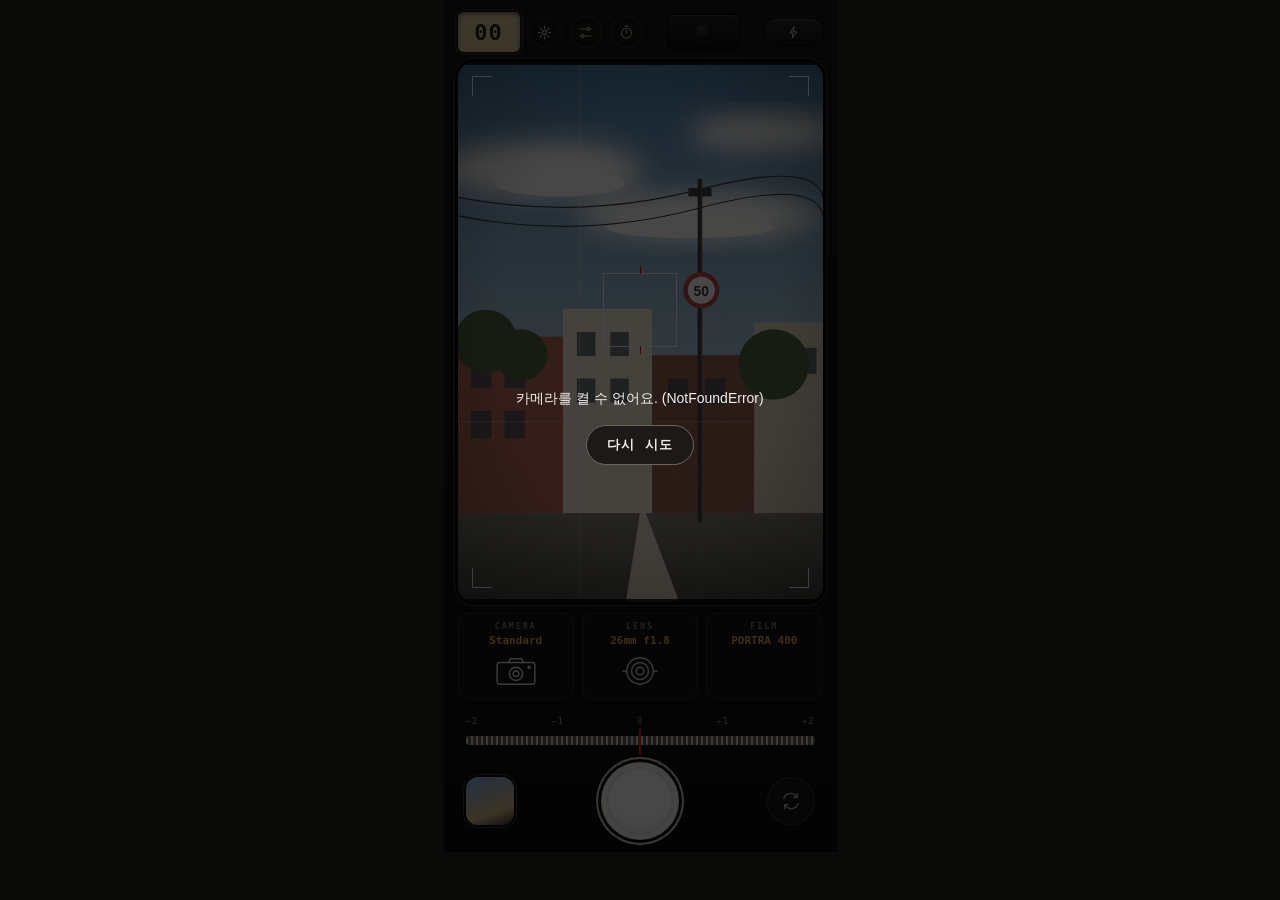
==== commit 46147630: "Still: 디카 새 스킨, 날짜 각인·빛샘·먼지 효과, 자동 업데이트 확인 Co-Authored-By: Claude Sonnet 5.5 <noreply@anthropic.com>" ====
--- a/digital/index.html
+++ b/digital/index.html
@@ -201,16 +201,20 @@
   .app .readout{padding:8px 0}
 }
 </style>
+<link rel="stylesheet" href="rollie.css?v=20261026c">
 </head>
-<body>
+<body class="rollie">
 <div class="app" id="app">
   <div class="status"><span id="clock">9:41</span><span class="r">5G <span class="bat"></span></span></div>
 
   <div class="top">
-    <span class="ic"><svg viewBox="0 0 24 24"><circle cx="12" cy="12" r="3"/><path d="M12 3v3M12 18v3M3 12h3M18 12h3M5.6 5.6l2.1 2.1M16.3 16.3l2.1 2.1M18.4 5.6l-2.1 2.1M7.7 16.3l-2.1 2.1"/></svg></span>
-    <span class="ic"><svg viewBox="0 0 24 24"><path d="M13 3L6 13h5l-1 8 7-10h-5z"/></svg></span>
+    <div class="cnt2"><b id="rcnt">00</b></div>
+    <div class="prism"><i></i></div>
+    <span class="ic g"><svg viewBox="0 0 24 24"><circle cx="12" cy="12" r="3"/><path d="M12 3v3M12 18v3M3 12h3M18 12h3M5.6 5.6l2.1 2.1M16.3 16.3l2.1 2.1M18.4 5.6l-2.1 2.1M7.7 16.3l-2.1 2.1"/></svg></span>
+    <span class="ic tl"><svg viewBox="0 0 24 24"><path d="M13 3L6 13h5l-1 8 7-10h-5z"/></svg></span>
     <span class="dot"></span>
-    <span class="ic"><svg viewBox="0 0 24 24"><circle cx="12" cy="13" r="7"/><path d="M12 13V9M10 3h4"/></svg></span>
+    <span class="ic tm"><svg viewBox="0 0 24 24"><circle cx="12" cy="13" r="7"/><path d="M12 13V9M10 3h4"/></svg></span>
+    <span class="ic st"><svg viewBox="0 0 24 24"><path d="M4 7h10M18 7h2M4 17h2M10 17h10"/><circle cx="16" cy="7" r="2"/><circle cx="8" cy="17" r="2"/></svg></span>
     <span class="ratio">3:2</span>
   </div>
 
@@ -264,6 +268,11 @@
   </div>
 
   <div class="bottom">
+    <div class="cards" id="cards">
+      <button class="card" data-pick="camera"><small>CAMERA</small><b></b><i></i></button>
+      <button class="card" data-pick="lens"><small>LENS</small><b></b><i></i></button>
+      <button class="card" data-pick="film"><small>FILM</small><b></b><i></i></button>
+    </div>
     <div class="dial"><div class="lab"><span>−2</span><span>−1</span><span>0</span><span>+1</span><span>+2</span></div><div class="ticks"></div></div>
     <div class="row">
       <div class="thumb"></div>
@@ -271,10 +280,11 @@
       <div class="flip"><svg viewBox="0 0 24 24"><path d="M4 9a8 8 0 0113-3l2 2M20 15a8 8 0 01-13 3l-2-2M19 4v4h-4M5 20v-4h4"/></svg></div>
     </div>
   </div>
+  <div class="pickov" id="pickov"><div class="pbox"><div class="ph"><span id="pickt"></span><button id="pickx">닫기</button></div><div class="pgrid" id="pickg"></div></div></div>
   <div class="home"></div>
 </div>
 
 <script>window.STILL_APP="digital"</script>
-<script src="../app.js?v=20261022a"></script>
+<script src="../app.js?v=20261026d"></script>
 </body>
 </html>
--- a/film.css
+++ b/film.css
@@ -130,6 +130,12 @@
 .lc .box small{font:700 11px var(--mono);letter-spacing:.24em;color:rgba(255,255,255,.85)}
 .lc .box b{font:800 20px var(--mono);color:#fff;text-shadow:0 1px 3px rgba(0,0,0,.5);padding:0 6px}
 .lc .box em{font:600 11px var(--mono);font-style:normal;color:rgba(255,255,255,.85);letter-spacing:.14em}
+/* 실제 필름 사진이 있으면 사진을 카드 가득 보여주고 글자는 아래 한 줄로 */
+.lc .box{position:relative;overflow:hidden;height:190px;justify-content:flex-start;gap:0;padding-top:10px;background:#f4f2ee}
+.lc .box img{height:112px;max-width:calc(100% - 20px);object-fit:contain;flex:none;margin-bottom:6px}
+.lc .box:has(img) small{color:#6b665c;margin-top:2px}
+.lc .box:has(img) b{color:#17140f;text-shadow:none;font-size:15px;letter-spacing:.04em}
+.lc .box:has(img) em{color:#6b665c}
 .lc p{margin-top:10px;font-size:12px;line-height:1.5;color:#c9c4b8;padding:0 10px;min-height:36px}
 .lcnt{display:flex;flex-direction:column;align-items:center;gap:8px}.lcnt small{font:600 10px var(--mono);letter-spacing:.2em;color:#9b968b}
 .lcnt .seg{width:230px}
@@ -248,3 +254,4 @@
 .albums .alf{display:none}
 .albums.selecting .alf{display:flex}
 .albums.selecting .alist{padding-bottom:100px}
+.fxnote{margin:8px 4px 2px;font-size:11px;color:#8d887d;text-align:center}
--- a/digital/rollie.css
+++ b/digital/rollie.css
@@ -0,0 +1,68 @@
+/* 디카 버전 스킨 — 샘플 앱(Rollies)풍 디자인 차용: 어두운 바디 · 프레임 카운터 · 둥근 뷰파인더 · CAMERA/LENS/FILM 카드 · 흰 셔터
+   body.rollie 일 때만 적용, 세로 화면 전용(가로 모드는 기존 레이아웃 유지). 되돌리려면 <body> 의 rollie 클래스만 빼면 됨 */
+.cnt2,.prism,.cards,.pickov{display:none}
+
+@media (orientation:portrait),(min-height:601px){
+  body.rollie{background:#0a0a09}
+  body.rollie .app{background:radial-gradient(circle at 30% 30%,rgba(255,255,255,.035) 0 1px,transparent 1.5px) 0 0/4px 4px,linear-gradient(#141413,#0a0a09)}
+  body.rollie .app .status{display:none}
+
+  /* 상단 바디: 프레임 카운터 · 보조 버튼 · 프리즘 · 플래시 레버 */
+  body.rollie .app .top{flex:0 0 auto;height:auto;gap:9px;justify-content:flex-start;padding:calc(env(safe-area-inset-top,0px) + 12px) 14px 10px}
+  body.rollie .app .top .dot,body.rollie .app .top .ratio{display:none}
+  body.rollie .cnt2{display:grid;place-items:center;order:1;min-width:62px;height:40px;padding:0 8px;border-radius:6px;background:#d8c79b;box-shadow:inset 0 2px 5px rgba(0,0,0,.45),0 0 0 2px #1c1b19,0 0 0 3px #3a3732}
+  body.rollie .cnt2 b{font:800 22px var(--mono);letter-spacing:.05em;color:#2b2214}
+  body.rollie .app .top .ic{width:32px;height:32px;border-radius:50%;color:#bdb7a8;background:#171614;box-shadow:inset 0 0 0 1px #34312c;order:3}
+  body.rollie .app .top .ic.g{order:2}
+  body.rollie .app .top .ic.st{order:3}
+  body.rollie .app .top .ic.tm{order:4}
+  body.rollie .app .top svg{width:17px;height:17px;stroke-width:1.5}
+  body.rollie .prism{display:flex;order:5;flex:1;justify-content:center}
+  body.rollie .prism i{display:block;width:70px;height:34px;border-radius:7px 7px 3px 3px;background:linear-gradient(#232220,#0e0e0d);box-shadow:inset 0 1px 0 #3d3a35,0 0 0 1px #050505;position:relative}
+  body.rollie .prism i::after{content:"";position:absolute;left:50%;top:50%;width:18px;height:18px;margin:-9px 0 0 -9px;border-radius:50%;background:radial-gradient(circle at 35% 30%,#3b3d44,#08090b 70%);box-shadow:0 0 0 2px #1a1917}
+  /* 플래시(토치) = 오른쪽 레버 */
+  body.rollie .app .top .ic.tl{order:6;width:58px;height:26px;border-radius:13px;background:linear-gradient(#2a2926,#121211);box-shadow:inset 0 1px 0 #46433d,0 0 0 1px #050505;color:#d8d4c7}
+  body.rollie .app .top .ic.tl svg{width:15px;height:15px}
+  body.rollie .app .top .ic[data-v="ON"]{color:#ffd23f;box-shadow:inset 0 1px 0 #46433d,0 0 0 1px #050505,0 0 10px rgba(255,210,63,.5)}
+
+  /* 뷰파인더: 둥근 어두운 프레임, 남는 높이를 모두 차지 */
+  body.rollie .app .vf{flex:1 1 auto;width:auto;height:auto;min-height:0;margin:0 14px 10px;border-radius:16px;box-shadow:0 0 0 3px #050505,0 0 0 4px #34312c}
+  body.rollie .app .frame{left:14px;right:14px;top:14px;bottom:14px}
+  body.rollie .app .frame i{width:20px;height:20px;border-color:rgba(255,255,255,.85)}
+  body.rollie .app .readout,body.rollie .app .zoom,body.rollie .app .filters,body.rollie .app .lvl,body.rollie .app .fmark{display:none}
+
+  /* 하단: CAMERA / LENS / FILM 카드 → 노출 다이얼 → 갤러리·셔터·전후면 */
+  body.rollie .app .bottom{flex:0 0 auto;height:auto;justify-content:flex-start;padding:0 14px calc(env(safe-area-inset-bottom,0px) + 12px);background:none}
+  body.rollie .cards{display:grid;grid-template-columns:repeat(3,1fr);gap:8px;margin-bottom:10px}
+  body.rollie .card{display:flex;flex-direction:column;align-items:center;gap:3px;padding:8px 4px 7px;border-radius:12px;background:#151514;border:1px solid #2b2925;color:inherit;font:inherit;cursor:pointer;min-width:0}
+  body.rollie .card:active{background:#1d1c1a}
+  body.rollie .card small{font:700 8.5px var(--mono);letter-spacing:.22em;color:#7c776d}
+  body.rollie .card b{font:700 11px var(--mono);color:#e0a458;white-space:nowrap;max-width:100%;overflow:hidden;text-overflow:ellipsis}
+  body.rollie .card i{display:grid;place-items:center;width:100%;height:42px;color:#d9d5c8}
+  body.rollie .card i svg{width:46px;height:34px;fill:none;stroke:currentColor;stroke-width:1.5;stroke-linecap:round;stroke-linejoin:round}
+  body.rollie .card i img{height:40px;max-width:92%;object-fit:contain;border-radius:4px;background:#f1eee6}
+  body.rollie .app .dial{height:22px;margin:18px 8px 12px}
+  body.rollie .app .dial .lab{top:-12px;font-size:9px}
+  body.rollie .app .dial .ticks{top:8px;height:9px}
+  body.rollie .app .row{padding:0 8px}
+  body.rollie .app .shutter{width:78px;height:78px;padding:6px;background:#f3f1eb;box-shadow:0 0 0 3px #0a0a09,0 0 0 5px #cfcabd}
+  body.rollie .app .shutter b{background:#fff;box-shadow:inset 0 0 0 1px rgba(0,0,0,.12),inset 0 -4px 8px rgba(0,0,0,.08)}
+  body.rollie .app .shutter b::after{display:none}
+  body.rollie .app .thumb{width:48px;height:48px;border-radius:12px;box-shadow:0 0 0 2px #0a0a09,0 0 0 3px #3a3732}
+  body.rollie .app .flip{width:48px;height:48px;border-radius:50%;color:#bdb7a8;background:#171614;box-shadow:inset 0 0 0 1px #34312c}
+
+  /* 선택 시트 */
+  body.rollie .pickov{position:absolute;inset:0;z-index:30;background:rgba(0,0,0,.62);align-items:flex-end}
+  body.rollie .pickov.on{display:flex}
+  body.rollie .pbox{width:100%;max-height:72%;overflow:auto;background:#141413;border-radius:18px 18px 0 0;border-top:1px solid #34312c;padding:14px 14px calc(env(safe-area-inset-bottom,0px) + 16px)}
+  body.rollie .ph{display:flex;justify-content:space-between;align-items:center;margin-bottom:12px;font:700 11px var(--mono);letter-spacing:.24em;color:#9b968b}
+  body.rollie .ph button{font:600 11px var(--mono);letter-spacing:.1em;padding:6px 14px;border-radius:14px;border:1px solid #4a4741;background:#1b1a18;color:var(--ink)}
+  body.rollie .pgrid{display:grid;grid-template-columns:repeat(3,1fr);gap:8px}
+  body.rollie .po{display:flex;flex-direction:column;align-items:center;gap:5px;padding:9px 5px 8px;text-align:center;border-radius:12px;background:#1b1a18;border:1px solid #2c2a26;color:inherit;font:inherit;cursor:pointer}
+  body.rollie .po.on{border-color:#e0a458;box-shadow:0 0 0 1px #e0a458}
+  body.rollie .po img{width:100%;height:60px;object-fit:contain;border-radius:8px;background:#f1eee6}
+  body.rollie .po .pi{display:grid;place-items:center;width:100%;height:60px;color:#e8e2cf}
+  body.rollie .po .pi svg{width:50px;height:38px;fill:none;stroke:currentColor;stroke-width:1.5;stroke-linecap:round;stroke-linejoin:round}
+  body.rollie .po b{font:700 11px var(--mono);color:#f2efe8}
+  body.rollie .po small{font:500 9px var(--mono);color:#8d887d;line-height:1.35}
+}
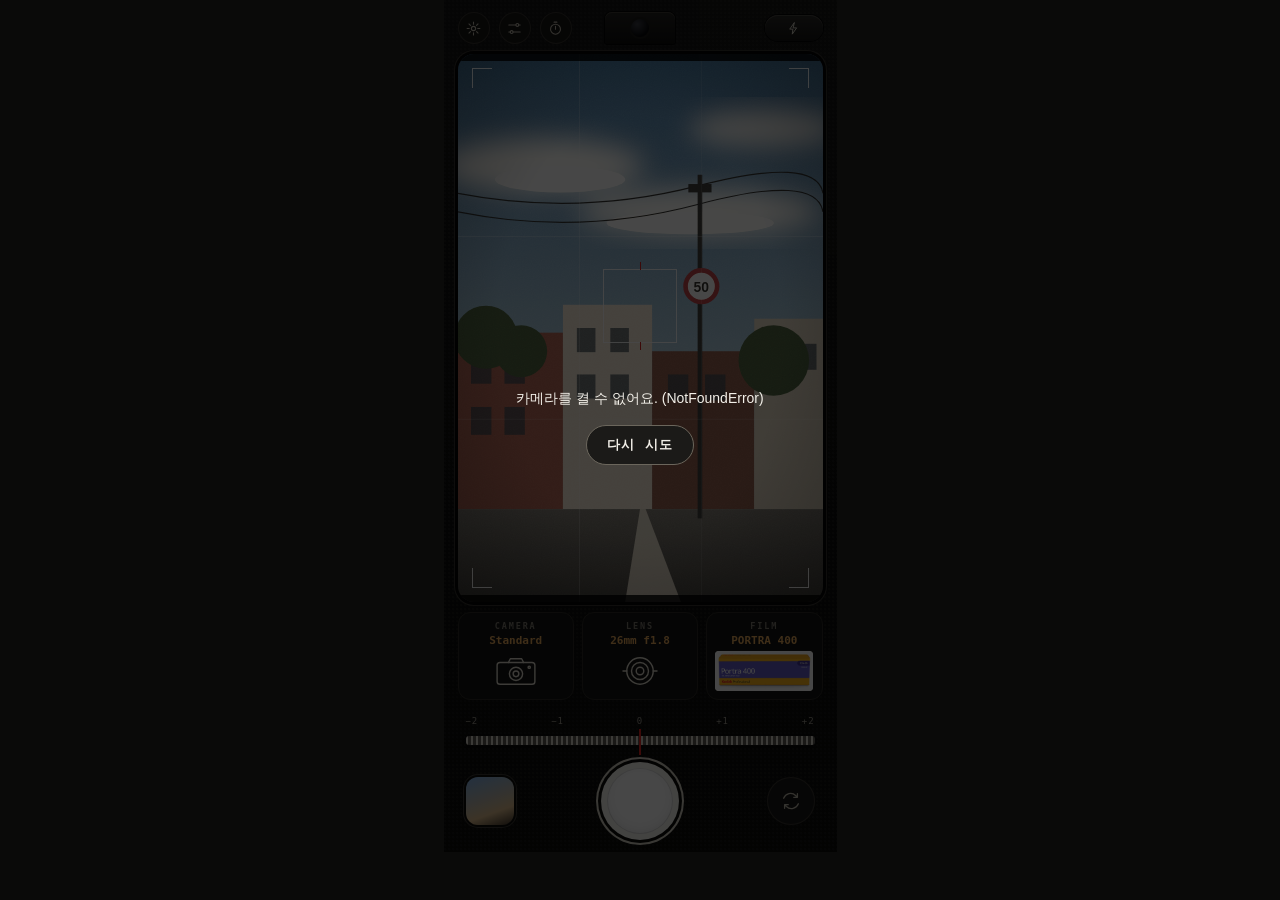
==== commit ad894564: "Still: 카운터 제거, 보관함 닫기 후 카메라 복귀 수정, 필름 사진 추가 Co-Authored-By: Claude Sonnet 5.5 <noreply@anthropic.com" ====
--- a/digital/index.html
+++ b/digital/index.html
@@ -201,14 +201,13 @@
   .app .readout{padding:8px 0}
 }
 </style>
-<link rel="stylesheet" href="rollie.css?v=20261026c">
+<link rel="stylesheet" href="rollie.css?v=20261026e">
 </head>
 <body class="rollie">
 <div class="app" id="app">
   <div class="status"><span id="clock">9:41</span><span class="r">5G <span class="bat"></span></span></div>
 
   <div class="top">
-    <div class="cnt2"><b id="rcnt">00</b></div>
     <div class="prism"><i></i></div>
     <span class="ic g"><svg viewBox="0 0 24 24"><circle cx="12" cy="12" r="3"/><path d="M12 3v3M12 18v3M3 12h3M18 12h3M5.6 5.6l2.1 2.1M16.3 16.3l2.1 2.1M18.4 5.6l-2.1 2.1M7.7 16.3l-2.1 2.1"/></svg></span>
     <span class="ic tl"><svg viewBox="0 0 24 24"><path d="M13 3L6 13h5l-1 8 7-10h-5z"/></svg></span>
@@ -285,6 +284,6 @@
 </div>
 
 <script>window.STILL_APP="digital"</script>
-<script src="../app.js?v=20261026d"></script>
+<script src="../app.js?v=20261026e"></script>
 </body>
 </html>
--- a/digital/rollie.css
+++ b/digital/rollie.css
@@ -1,27 +1,25 @@
 /* 디카 버전 스킨 — 샘플 앱(Rollies)풍 디자인 차용: 어두운 바디 · 프레임 카운터 · 둥근 뷰파인더 · CAMERA/LENS/FILM 카드 · 흰 셔터
    body.rollie 일 때만 적용, 세로 화면 전용(가로 모드는 기존 레이아웃 유지). 되돌리려면 <body> 의 rollie 클래스만 빼면 됨 */
-.cnt2,.prism,.cards,.pickov{display:none}
+.prism,.cards,.pickov{display:none}
 
 @media (orientation:portrait),(min-height:601px){
   body.rollie{background:#0a0a09}
   body.rollie .app{background:radial-gradient(circle at 30% 30%,rgba(255,255,255,.035) 0 1px,transparent 1.5px) 0 0/4px 4px,linear-gradient(#141413,#0a0a09)}
   body.rollie .app .status{display:none}
 
-  /* 상단 바디: 프레임 카운터 · 보조 버튼 · 프리즘 · 플래시 레버 */
-  body.rollie .app .top{flex:0 0 auto;height:auto;gap:9px;justify-content:flex-start;padding:calc(env(safe-area-inset-top,0px) + 12px) 14px 10px}
+  /* 상단 바디: 보조 버튼 · 프리즘(가운데) · 플래시 레버 */
+  body.rollie .app .top{position:relative;flex:0 0 auto;height:auto;gap:9px;justify-content:flex-start;padding:calc(env(safe-area-inset-top,0px) + 12px) 14px 10px}
   body.rollie .app .top .dot,body.rollie .app .top .ratio{display:none}
-  body.rollie .cnt2{display:grid;place-items:center;order:1;min-width:62px;height:40px;padding:0 8px;border-radius:6px;background:#d8c79b;box-shadow:inset 0 2px 5px rgba(0,0,0,.45),0 0 0 2px #1c1b19,0 0 0 3px #3a3732}
-  body.rollie .cnt2 b{font:800 22px var(--mono);letter-spacing:.05em;color:#2b2214}
   body.rollie .app .top .ic{width:32px;height:32px;border-radius:50%;color:#bdb7a8;background:#171614;box-shadow:inset 0 0 0 1px #34312c;order:3}
   body.rollie .app .top .ic.g{order:2}
   body.rollie .app .top .ic.st{order:3}
   body.rollie .app .top .ic.tm{order:4}
   body.rollie .app .top svg{width:17px;height:17px;stroke-width:1.5}
-  body.rollie .prism{display:flex;order:5;flex:1;justify-content:center}
-  body.rollie .prism i{display:block;width:70px;height:34px;border-radius:7px 7px 3px 3px;background:linear-gradient(#232220,#0e0e0d);box-shadow:inset 0 1px 0 #3d3a35,0 0 0 1px #050505;position:relative}
+  body.rollie .prism{display:flex;position:absolute;left:50%;top:calc(env(safe-area-inset-top,0px) + 12px);height:32px;margin-left:-35px;align-items:center}
+  body.rollie .prism i{display:block;width:70px;height:32px;border-radius:7px 7px 3px 3px;background:linear-gradient(#232220,#0e0e0d);box-shadow:inset 0 1px 0 #3d3a35,0 0 0 1px #050505;position:relative}
   body.rollie .prism i::after{content:"";position:absolute;left:50%;top:50%;width:18px;height:18px;margin:-9px 0 0 -9px;border-radius:50%;background:radial-gradient(circle at 35% 30%,#3b3d44,#08090b 70%);box-shadow:0 0 0 2px #1a1917}
   /* 플래시(토치) = 오른쪽 레버 */
-  body.rollie .app .top .ic.tl{order:6;width:58px;height:26px;border-radius:13px;background:linear-gradient(#2a2926,#121211);box-shadow:inset 0 1px 0 #46433d,0 0 0 1px #050505;color:#d8d4c7}
+  body.rollie .app .top .ic.tl{order:6;margin-left:auto;width:58px;height:26px;border-radius:13px;background:linear-gradient(#2a2926,#121211);box-shadow:inset 0 1px 0 #46433d,0 0 0 1px #050505;color:#d8d4c7}
   body.rollie .app .top .ic.tl svg{width:15px;height:15px}
   body.rollie .app .top .ic[data-v="ON"]{color:#ffd23f;box-shadow:inset 0 1px 0 #46433d,0 0 0 1px #050505,0 0 10px rgba(255,210,63,.5)}
 
